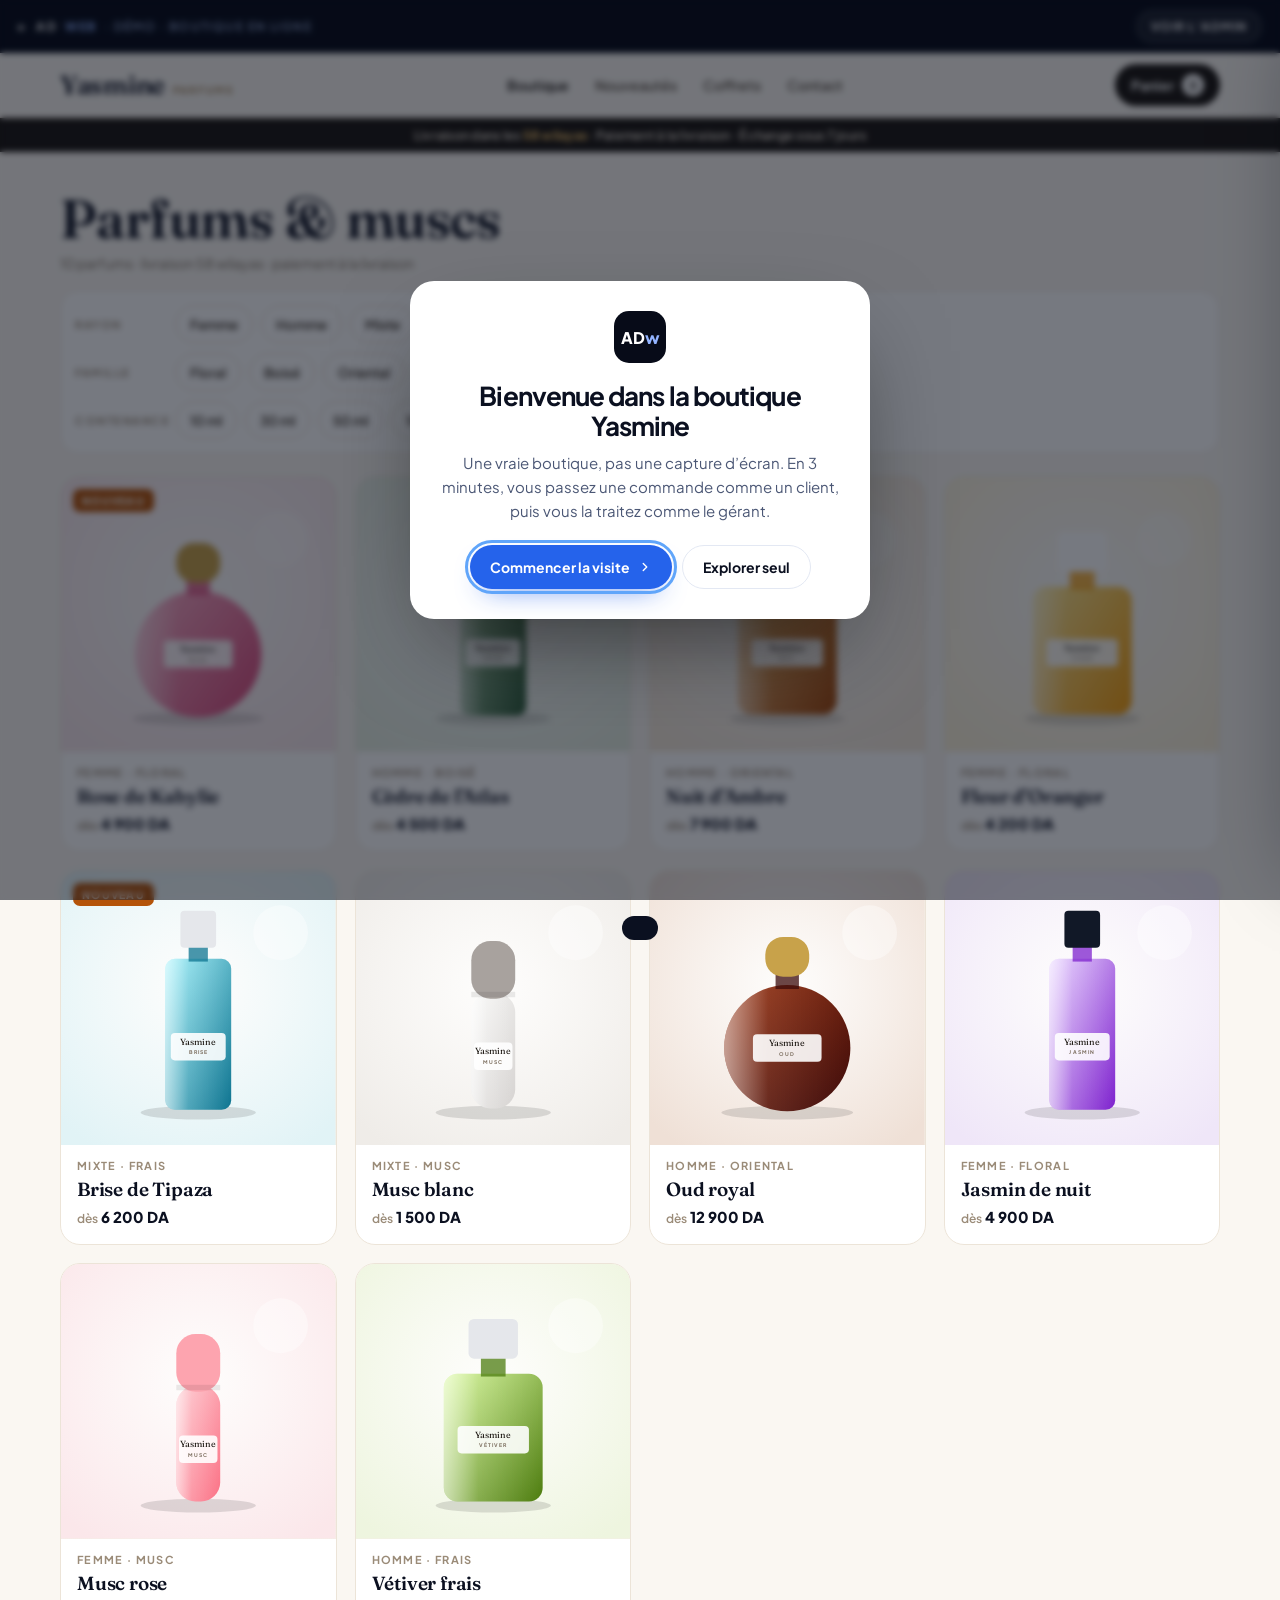
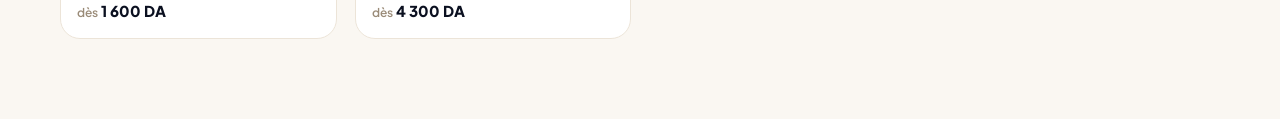
==== demos/e-commerce/index.html @ 25462ae6 "Démos interactives : site vitrine et e-commerce avec visite guidée - Nouvelle section « Démos » sur " ====
<!doctype html>
<html lang="fr">
<head>
<meta charset="utf-8">
<meta name="viewport" content="width=device-width, initial-scale=1, viewport-fit=cover">
<title>Démo boutique en ligne : de la vitrine au back-office · ADweb</title>
<meta name="description" content="Essayez une vraie boutique en ligne ADweb : commandez, recevez la notification, traitez la commande et gérez votre catalogue.">
<meta name="theme-color" content="#070b18">
<link rel="icon" href="../../favicon.svg" type="image/svg+xml">
<link rel="preconnect" href="https://fonts.googleapis.com">
<link rel="preconnect" href="https://fonts.gstatic.com" crossorigin>
<link href="https://fonts.googleapis.com/css2?family=Plus+Jakarta+Sans:wght@400;500;600;700;800&family=Fraunces:opsz,wght@9..144,500;9..144,600&display=swap" rel="stylesheet">
<link rel="stylesheet" href="../demo.css">
<style>
body{background:#faf7f2}
.serif{font-family:'Fraunces',Georgia,serif;letter-spacing:-.01em}
.wrap{max-width:1200px;margin:0 auto;padding:0 20px}
/* En-tête boutique */
.sh{position:sticky;top:44px;z-index:40;background:rgba(250,247,242,.92);backdrop-filter:blur(10px);border-bottom:1px solid #ece4d8}
.sh .wrap{display:flex;align-items:center;justify-content:space-between;gap:16px;height:64px}
.brand{font-size:26px;font-weight:600;text-decoration:none;display:flex;align-items:baseline;gap:8px}
.brand small{font-family:var(--font);font-size:10px;font-weight:700;letter-spacing:.2em;text-transform:uppercase;color:#9a7b4f}
.snav{display:flex;gap:26px;font-size:14px;font-weight:600;color:#5b5145}
.snav span{cursor:default}.snav span:first-child{color:#1c1712}
.cartb{position:relative;display:inline-flex;align-items:center;gap:8px;background:#1c1712;color:#fff;border:0;border-radius:999px;padding:10px 16px;font-size:14px;font-weight:700}
.cartb .n{min-width:22px;height:22px;border-radius:11px;background:#fff;color:#1c1712;font-size:12px;display:inline-flex;align-items:center;justify-content:center;padding:0 6px;transition:transform .3s}
.cartb .n.bump{transform:scale(1.35);background:#f6c56b}
@media (max-width:760px){.snav{display:none}}
.ribbon{background:#1c1712;color:#efe6d8;font-size:12.5px;font-weight:600;text-align:center;padding:9px 12px;letter-spacing:.02em}
.ribbon b{color:#f6c56b}
/* En-tête catalogue */
.ch{padding:40px 0 18px;display:flex;justify-content:space-between;align-items:flex-end;gap:16px;flex-wrap:wrap}
.ch h1{margin:0;font-size:clamp(34px,5vw,54px);font-weight:600;line-height:1}
.ch p{margin:8px 0 0;color:#7a6c5c;font-size:14px}
/* Filtres */
.flt{display:grid;gap:10px;padding:14px;border:1px solid #ece4d8;border-radius:18px;background:#fff}
.frow{display:flex;align-items:center;gap:8px;flex-wrap:wrap}
.frow .lb{width:92px;flex:none;font-size:11px;font-weight:700;letter-spacing:.14em;text-transform:uppercase;color:#9a8b78}
.chip{border:1px solid #e4dccf;background:#fff;border-radius:999px;padding:8px 14px;font-size:13.5px;font-weight:600;color:#3d342a;transition:all .15s;min-height:38px}
.chip:hover{border-color:#bfae96}
.chip.on{background:#1c1712;border-color:#1c1712;color:#fff}
.chip.new{animation:pop .5s ease}
@keyframes pop{from{transform:scale(.6);opacity:0}}
.reset{margin-left:auto;background:none;border:0;font-size:13px;font-weight:700;color:#9a7b4f;text-decoration:underline;text-underline-offset:3px}
@media (max-width:640px){.frow .lb{width:100%}.reset{margin-left:0}}
/* Grille */
.grid{display:grid;grid-template-columns:repeat(auto-fill,minmax(min(100%,250px),1fr));gap:18px;padding:22px 0 80px}
.pc{background:#fff;border:1px solid #ece4d8;border-radius:20px;overflow:hidden;text-align:left;padding:0;display:flex;flex-direction:column;transition:transform .25s,box-shadow .25s;animation:fade .4s ease both}
@keyframes fade{from{opacity:0;transform:translateY(10px)}}
.pc:hover{transform:translateY(-4px);box-shadow:0 24px 50px -30px rgba(60,40,10,.45)}
.pc .im{position:relative;aspect-ratio:1/1;background:#f4eee5}
.pc .im svg{width:100%;height:100%;display:block}
.pc .bd{position:absolute;top:12px;left:12px;background:#1c1712;color:#fff;font-size:10.5px;font-weight:800;letter-spacing:.12em;text-transform:uppercase;padding:5px 9px;border-radius:7px}
.pc .bd.nw{background:#b45309}
.pc .tx{padding:14px 16px 18px}
.pc .mt{font-size:11px;font-weight:700;letter-spacing:.12em;text-transform:uppercase;color:#9a8b78}
.pc h3{margin:5px 0 6px;font-size:19px;font-weight:600}
.pc .pr{font-weight:800;font-size:15px}
.pc .pr small{font-weight:600;color:#9a8b78;font-size:12px}
.empty{grid-column:1/-1;text-align:center;padding:60px 20px;color:#7a6c5c}
/* Fenêtres */
.ov{position:fixed;inset:0;z-index:50;background:rgba(28,23,18,.5);backdrop-filter:blur(3px);display:flex;align-items:center;justify-content:center;padding:16px;animation:fd .2s}
@keyframes fd{from{opacity:0}}
.md{background:#fff;border-radius:24px;width:min(980px,100%);max-height:calc(100vh - 32px);overflow:auto;position:relative;box-shadow:0 40px 100px -30px rgba(0,0,0,.5)}
.mx{position:absolute;top:14px;right:14px;z-index:2;width:40px;height:40px;border-radius:50%;border:1px solid #ece4d8;background:#fff;font-size:16px}
.pd{display:grid;grid-template-columns:1.05fr 1fr;gap:0}
@media (max-width:760px){.pd{grid-template-columns:1fr}}
.gal{padding:18px;background:#f4eee5}
.gal .main{aspect-ratio:1/1;border-radius:18px;overflow:hidden;background:#efe7db}
.gal .main svg{width:100%;height:100%;display:block}
.thumbs{display:flex;gap:10px;margin-top:12px}
.thumbs button{width:74px;height:74px;border-radius:12px;overflow:hidden;border:2px solid transparent;padding:0;background:#efe7db}
.thumbs button.on{border-color:#1c1712}
.thumbs svg{width:100%;height:100%;display:block}
.inf{padding:30px 28px}
.inf .mt{font-size:11.5px;font-weight:700;letter-spacing:.14em;text-transform:uppercase;color:#9a8b78}
.inf h2{margin:6px 0 4px;font-size:34px;font-weight:600;line-height:1.05}
.inf .pr{font-size:22px;font-weight:800;margin:10px 0 14px}
.inf p{color:#5b5145;line-height:1.65;font-size:14.5px;margin:0 0 16px}
.notes{display:flex;gap:6px;flex-wrap:wrap;margin-bottom:20px}
.notes span{font-size:12px;font-weight:600;background:#f4eee5;border-radius:999px;padding:5px 10px;color:#5b5145}
.lbl{font-size:12px;font-weight:700;letter-spacing:.12em;text-transform:uppercase;color:#9a8b78;margin:0 0 8px;display:flex;justify-content:space-between}
.sizes{display:flex;gap:10px;flex-wrap:wrap;margin-bottom:8px}
.sz{min-width:96px;border:1.5px solid #e4dccf;background:#fff;border-radius:14px;padding:10px 14px;text-align:left;transition:all .15s}
.sz b{display:block;font-size:15px}.sz small{font-size:12px;color:#7a6c5c;font-weight:600}
.sz:hover:not(:disabled){border-color:#1c1712}
.sz.on{border-color:#1c1712;background:#1c1712;color:#fff}.sz.on small{color:#e7dccb}
.sz:disabled{cursor:not-allowed;opacity:.45;background:repeating-linear-gradient(135deg,#fff,#fff 6px,#f4eee5 6px,#f4eee5 12px)}
.sz:disabled b{text-decoration:line-through}
.low{font-size:12.5px;font-weight:700;color:#b45309;min-height:18px;margin-bottom:16px}
.qty{display:inline-flex;align-items:center;border:1.5px solid #e4dccf;border-radius:999px;margin-right:10px}
.qty button{width:40px;height:44px;border:0;background:none;font-size:18px}
.qty span{min-width:22px;text-align:center;font-weight:700}
.addrow{display:flex;align-items:center;gap:6px;flex-wrap:wrap}
.b.gold{background:#1c1712;color:#fff;flex:1;min-width:200px;min-height:48px}
.b.gold:hover:not(:disabled){background:#000}
.perks{display:grid;gap:8px;margin-top:22px;padding-top:18px;border-top:1px solid #ece4d8;font-size:13px;color:#5b5145}
.perks div{display:flex;gap:10px;align-items:center}
/* Panier */
.drw{position:fixed;top:0;right:0;bottom:0;z-index:55;width:min(420px,100vw);background:#fff;box-shadow:-30px 0 80px -30px rgba(0,0,0,.4);display:flex;flex-direction:column;transform:translateX(105%);transition:transform .35s cubic-bezier(.2,.8,.2,1)}
.drw.on{transform:none}
.drw .hd{display:flex;justify-content:space-between;align-items:center;padding:20px 22px;border-bottom:1px solid #ece4d8}
.drw .hd h2{margin:0;font-size:24px;font-weight:600}
.drw .its{flex:1;overflow:auto;padding:8px 22px}
.it{display:flex;gap:14px;padding:14px 0;border-bottom:1px solid #f1ebe2}
.it .th{width:72px;height:72px;flex:none;border-radius:12px;overflow:hidden;background:#f4eee5}
.it .th svg{width:100%;height:100%}
.it h4{margin:0 0 3px;font-size:16px;font-weight:600}
.it .s{font-size:13px;color:#7a6c5c}
.it .rm{background:none;border:0;color:#b45309;font-size:12.5px;font-weight:700;padding:0;margin-top:6px}
.it .p{margin-left:auto;font-weight:800;font-size:14px;white-space:nowrap}
.drw .ft{padding:18px 22px 22px;border-top:1px solid #ece4d8;background:#fbf8f3}
.tot{display:flex;justify-content:space-between;font-size:14px;color:#5b5145;margin-bottom:6px}
.tot.big{font-size:18px;color:#1c1712;font-weight:800;margin:10px 0 14px}
.drw .ft .b{width:100%;min-height:50px}
.scrim{position:fixed;inset:0;z-index:54;background:rgba(28,23,18,.35);opacity:0;pointer-events:none;transition:opacity .3s}
.scrim.on{opacity:1;pointer-events:auto}
/* Commande */
.co{width:min(560px,100%);padding:30px 28px}
.co h2{margin:0 0 4px;font-size:30px;font-weight:600}
.co .sub{color:#7a6c5c;font-size:14px;margin:0 0 20px}
.fld{display:grid;gap:6px;margin-bottom:14px}
.fld label{font-size:13px;font-weight:700}
.fld input,.fld select{border:1.5px solid #e4dccf;border-radius:12px;padding:12px 14px;font-size:15px;background:#fff;min-height:48px;width:100%}
.fld input:focus,.fld select:focus{outline:0;border-color:#1c1712}
.two{display:grid;grid-template-columns:1fr 1fr;gap:12px}
@media (max-width:520px){.two{grid-template-columns:1fr}}
.modes{display:grid;grid-template-columns:1fr 1fr;gap:10px;margin-bottom:16px}
.mode{border:1.5px solid #e4dccf;border-radius:14px;padding:12px 14px;display:flex;gap:10px;align-items:flex-start;cursor:pointer}
.mode input{margin-top:3px;accent-color:#1c1712}
.mode b{display:block;font-size:14px}.mode small{color:#7a6c5c;font-size:12.5px}
.mode:has(input:checked){border-color:#1c1712;background:#fbf8f3}
.testfill{width:100%;border:1.5px dashed #c9b89f;background:#fbf8f3;color:#5b5145;border-radius:12px;padding:11px;font-size:13.5px;font-weight:700;margin-bottom:16px}
.sum{background:#fbf8f3;border-radius:14px;padding:14px 16px;margin:4px 0 16px}
.cod{display:flex;gap:10px;align-items:center;font-size:13px;color:#5b5145;margin-bottom:16px}
.ok{text-align:center;padding:12px 0}
.ok .ck{width:72px;height:72px;margin:0 auto 18px;border-radius:50%;background:#e8f7ee;color:#16a34a;display:flex;align-items:center;justify-content:center}
.ok .ck svg{animation:dr .6s ease .1s both}
@keyframes dr{from{transform:scale(.3);opacity:0}}
.err{color:#b91c1c;font-size:12.5px;font-weight:600}

/* ---------- Administration ---------- */
#admin{background:#f6f8fc;min-height:calc(100vh - 44px)}
.ah{background:#fff;border-bottom:1px solid var(--line)}
.ah .wrap{display:flex;align-items:center;justify-content:space-between;gap:12px;flex-wrap:wrap;padding-top:16px}
.ah .t{display:flex;align-items:center;gap:12px}
.ah .t .lo{width:40px;height:40px;border-radius:12px;background:#1c1712;color:#f6c56b;display:flex;align-items:center;justify-content:center;font-family:'Fraunces',serif;font-size:20px}
.ah .t b{display:block;font-size:16px}.ah .t small{color:var(--soft);font-size:12.5px;font-weight:600}
.tabs{display:flex;gap:4px;margin-top:14px;overflow-x:auto}
.tab{border:0;background:none;padding:12px 16px;font-weight:700;font-size:14px;color:var(--muted);border-bottom:2.5px solid transparent;white-space:nowrap}
.tab.on{color:var(--blue);border-color:var(--blue)}
.tab .c{display:inline-flex;min-width:20px;height:20px;border-radius:10px;background:var(--bad);color:#fff;font-size:11px;align-items:center;justify-content:center;margin-left:6px;padding:0 5px}
.pane{padding:24px 0 80px}
.kpis{display:grid;grid-template-columns:repeat(4,1fr);gap:12px;margin-bottom:20px}
@media (max-width:820px){.kpis{grid-template-columns:repeat(2,1fr)}}
.kpi{background:#fff;border:1px solid var(--line);border-radius:16px;padding:16px 18px}
.kpi small{display:flex;align-items:center;gap:7px;font-size:12px;font-weight:700;color:var(--muted)}
.kpi small i{width:8px;height:8px;border-radius:50%}
.kpi b{display:block;font-size:28px;letter-spacing:-.03em;margin-top:6px;transition:color .3s}
.kpi b.flash{color:var(--blue)}
.kpi em{font-style:normal;font-size:12px;color:var(--ok);font-weight:700}
.bar2{display:flex;justify-content:space-between;align-items:center;gap:10px;margin-bottom:12px;flex-wrap:wrap}
.bar2 h2{margin:0;font-size:20px;letter-spacing:-.02em}
.ord{background:#fff;border:1px solid var(--line);border-radius:16px;padding:16px 18px;margin-bottom:10px;display:grid;grid-template-columns:1.3fr 1.4fr .8fr auto;gap:14px;align-items:center;transition:box-shadow .4s,border-color .4s}
.ord.hot{border-color:var(--blue);box-shadow:0 0 0 4px rgba(37,99,235,.14)}
@media (max-width:820px){.ord{grid-template-columns:1fr 1fr}.ord .acts{grid-column:1/-1}}
.ord .who b{display:block;font-size:15px}
.ord .who a{font-size:13px;color:var(--blue);font-weight:700;text-decoration:none}
.ord .who small{display:block;color:var(--soft);font-size:12px;font-weight:600;margin-top:2px}
.ord .what{font-size:13.5px;color:var(--muted);line-height:1.5}
.ord .what b{color:var(--ink)}
.ord .amt{font-weight:800;font-size:15px}
.ord .acts{display:flex;gap:8px;align-items:center;justify-content:flex-end;flex-wrap:wrap}
.pill{display:inline-flex;align-items:center;gap:6px;font-size:12px;font-weight:700;padding:5px 10px;border-radius:999px;white-space:nowrap}
.pill i{width:7px;height:7px;border-radius:50%;background:currentColor}
.s-nouvelle{background:#eaf0fe;color:#1d4ed8}.s-appelee{background:var(--warnt);color:#b45309}.s-confirmee{background:#f3e8ff;color:#7e22ce}.s-livree{background:var(--okt);color:#15803d}.s-annulee{background:#f1f5f9;color:#64748b}
.prow{background:#fff;border:1px solid var(--line);border-radius:16px;padding:14px;margin-bottom:10px;display:grid;grid-template-columns:64px 1fr auto;gap:14px;align-items:center}
.prow .th{width:64px;height:64px;border-radius:12px;overflow:hidden;background:#f4eee5}
.prow .th svg{width:100%;height:100%}
.prow b{font-size:15px}.prow small{display:block;color:var(--soft);font-size:12.5px;font-weight:600;margin:2px 0 6px}
.vars{display:flex;gap:6px;flex-wrap:wrap}
.vars span{font-size:12px;font-weight:700;background:#f1f5fb;border-radius:8px;padding:4px 8px;color:var(--muted)}
.vars span.z{background:var(--badt);color:var(--bad)}
.vars span.l{background:var(--warnt);color:#b45309}
.prow .acts{display:flex;gap:8px}
@media (max-width:640px){.prow{grid-template-columns:56px 1fr}.prow .acts{grid-column:1/-1}}
.af{width:min(560px,100%);padding:28px}
.af h2{margin:0 0 18px;font-size:22px;letter-spacing:-.02em}
.af .fld input,.af .fld select{border-color:var(--line);border-radius:12px}
.vt{display:grid;grid-template-columns:80px 1fr 1fr;gap:8px;align-items:center;margin-bottom:8px}
.vt input{border:1.5px solid var(--line);border-radius:10px;padding:10px 12px;min-height:44px;width:100%}
.vt span{font-weight:700;font-size:14px}
.vh{display:grid;grid-template-columns:80px 1fr 1fr;gap:8px;font-size:11.5px;font-weight:700;letter-spacing:.1em;text-transform:uppercase;color:var(--soft);margin-bottom:6px}
.cards2{display:grid;grid-template-columns:1.5fr 1fr;gap:14px}
@media (max-width:820px){.cards2{grid-template-columns:1fr}}
.box{background:#fff;border:1px solid var(--line);border-radius:16px;padding:18px}
.box h3{margin:0 0 14px;font-size:15px}
.rk{display:grid;gap:10px}
.rk div{display:grid;grid-template-columns:1fr auto;gap:4px;font-size:13.5px}
.rk div span:last-child{font-weight:800}
.rk i{grid-column:1/-1;height:6px;border-radius:3px;background:#eef2f9;overflow:hidden;display:block}
.rk i u{display:block;height:100%;background:var(--blue);border-radius:3px}
.note{font-size:12.5px;color:var(--soft);margin-top:14px}
</style>
</head>
<body>

<div class="dbar">
  <a href="../../#demos" aria-label="Retour au site ADweb"><span aria-hidden="true">←</span> AD<b>web</b> <span class="tag">· Démo · Boutique en ligne</span></a>
  <button class="sw" id="sw" type="button">Voir l’admin</button>
</div>

<!-- ===== BOUTIQUE ===== -->
<main id="shop">
  <header class="sh">
    <div class="wrap">
      <a class="brand serif" href="#" onclick="return false">Yasmine <small>Parfums</small></a>
      <nav class="snav" aria-label="Boutique"><span>Boutique</span><span>Nouveautés</span><span>Coffrets</span><span>Contact</span></nav>
      <button class="cartb" id="cartBtn" type="button" aria-label="Ouvrir le panier">Panier <span class="n" id="cc">0</span></button>
    </div>
  </header>
  <div class="ribbon">Livraison dans les <b>58 wilayas</b> · Paiement à la livraison · Échange sous 7 jours</div>
  <div class="wrap">
    <div class="ch">
      <div>
        <h1 class="serif">Parfums &amp; muscs</h1>
        <p id="count"></p>
      </div>
    </div>
    <div class="flt" id="filters"></div>
    <div class="grid" id="grid"></div>
  </div>
</main>

<!-- Fiche produit -->
<div class="ov" id="pm" hidden></div>

<!-- Panier -->
<div class="scrim" id="scrim"></div>
<aside class="drw" id="cart" aria-label="Panier" aria-hidden="true">
  <div class="hd"><h2 class="serif">Votre panier</h2><button class="mx" style="position:static" id="cartX" type="button" aria-label="Fermer le panier">✕</button></div>
  <div class="its" id="cartItems"></div>
  <div class="ft" id="cartFoot"></div>
</aside>

<!-- Commande -->
<div class="ov" id="checkout" hidden></div>

<!-- ===== ADMINISTRATION ===== -->
<main id="admin" hidden>
  <div class="ah">
    <div class="wrap">
      <div class="t"><span class="lo">Y</span><div><b>Yasmine Parfums</b><small>Administration</small></div></div>
      <button class="b sec sm" id="backShop" type="button">← Retour à la boutique</button>
    </div>
    <div class="wrap">
      <div class="tabs" role="tablist">
        <button class="tab on" data-tab="orders" type="button" role="tab">Commandes<span class="c" id="newCount" hidden>0</span></button>
        <button class="tab" data-tab="products" type="button" role="tab">Produits</button>
        <button class="tab" data-tab="stats" type="button" role="tab">Statistiques</button>
      </div>
    </div>
  </div>
  <div class="wrap pane" id="pane"></div>
</main>
<div class="ov" id="aform" hidden></div>

<button class="notif" id="notif" type="button" aria-live="assertive"></button>
<div class="toast" id="toast" role="status"></div>

<script src="../tour.js"></script>
<script src="ecom.js"></script>
</body>
</html>
---- demos/demo.css ----
/* ADweb — styles communs aux démos interactives */
:root{
  --ink:#0b1020;--muted:#4b5775;--soft:#8a96b3;--line:#e3e8f3;--bg:#f6f8fc;--card:#fff;
  --night:#070b18;--night2:#0d1428;--blue:#2563eb;--blue2:#3b82f6;--sky:#93b4ff;--tint:#eaf0fe;
  --ok:#16a34a;--okt:#e8f7ee;--warn:#d97706;--warnt:#fff4e0;--bad:#dc2626;--badt:#fdecec;
  --r:16px;--font:'Plus Jakarta Sans',system-ui,-apple-system,Segoe UI,Roboto,sans-serif
}
*{box-sizing:border-box}
html,body{margin:0}
body{font-family:var(--font);color:var(--ink);background:var(--bg);-webkit-font-smoothing:antialiased}
button,input,select,textarea{font:inherit;color:inherit}
button{cursor:pointer}
a{color:inherit}
:focus-visible{outline:3px solid #60a5fa;outline-offset:2px;border-radius:10px}
[hidden]{display:none!important}

/* Barre démo */
.dbar{position:sticky;top:0;z-index:60;background:var(--night);color:#cfd8ee;display:flex;align-items:center;justify-content:space-between;gap:12px;padding:10px 18px;font-size:12px;font-weight:700;letter-spacing:.12em;text-transform:uppercase}
.dbar a{text-decoration:none;display:inline-flex;align-items:center;gap:8px;color:#fff}
.dbar a b{color:var(--sky)}
.dbar .tag{color:#8fa2cc;font-weight:600}
.dbar .sw{display:inline-flex;align-items:center;gap:8px;background:rgba(255,255,255,.08);border:1px solid rgba(255,255,255,.18);border-radius:999px;padding:8px 14px;color:#fff;font-size:12px;font-weight:700;letter-spacing:.08em;text-transform:uppercase}
.dbar .sw:hover{background:rgba(255,255,255,.14)}
@media (max-width:640px){.dbar .tag{display:none}.dbar{letter-spacing:.06em}}

/* Boutons */
.b{display:inline-flex;align-items:center;justify-content:center;gap:8px;border:0;border-radius:999px;font-weight:700;font-size:14px;padding:12px 20px;min-height:44px;transition:transform .15s,background .2s,box-shadow .2s,opacity .2s;text-decoration:none}
.b:active{transform:scale(.98)}
.b.pri{background:var(--blue);color:#fff;box-shadow:0 12px 28px -14px rgba(37,99,235,.9)}
.b.pri:hover{background:#1d4ed8}
.b.sec{background:#fff;border:1px solid var(--line);color:var(--ink)}
.b.sec:hover{border-color:#c9d3e8}
.b.dark{background:var(--ink);color:#fff}
.b.sm{font-size:13px;padding:8px 14px;min-height:36px}
.b:disabled{opacity:.4;cursor:not-allowed;box-shadow:none}

/* Notification type téléphone */
.notif{position:fixed;z-index:90;top:62px;right:16px;width:min(360px,calc(100vw - 32px));background:rgba(20,26,44,.94);backdrop-filter:blur(14px);-webkit-backdrop-filter:blur(14px);color:#fff;border-radius:20px;padding:14px 16px;display:flex;gap:12px;align-items:flex-start;box-shadow:0 24px 60px -20px rgba(0,0,0,.6);border:1px solid rgba(255,255,255,.1);transform:translateY(-140%);opacity:0;transition:transform .55s cubic-bezier(.2,.8,.2,1),opacity .4s;text-align:left;cursor:pointer}
.notif.on{transform:none;opacity:1}
.notif .ic{flex:none;width:38px;height:38px;border-radius:11px;background:var(--blue);display:flex;align-items:center;justify-content:center;font-weight:800;font-size:13px}
.notif .t{font-size:13px;font-weight:700;display:flex;justify-content:space-between;gap:8px}
.notif .t span{font-weight:500;color:#9aa6c4}
.notif .m{font-size:13px;line-height:1.45;color:#dbe2f3;margin-top:2px}

/* Petit toast */
.toast{position:fixed;z-index:95;left:50%;bottom:24px;transform:translate(-50%,calc(100% + 40px));background:var(--ink);color:#fff;font-size:14px;font-weight:600;padding:12px 18px;border-radius:12px;transition:transform .35s;box-shadow:0 16px 40px -16px rgba(0,0,0,.5);max-width:calc(100vw - 32px)}
.toast.on{transform:translate(-50%,0)}

/* ---------- Visite guidée ---------- */
.tspot{position:fixed;z-index:70;pointer-events:none;border-radius:14px;box-shadow:0 0 0 3px var(--blue),0 0 0 9999px rgba(7,11,24,.42);transition:all .35s cubic-bezier(.2,.8,.2,1)}
.tspot.none{box-shadow:0 0 0 9999px rgba(7,11,24,.42);width:0!important;height:0!important;left:50%!important;top:50%!important}
.tspot.pulse::after{content:"";position:absolute;inset:-3px;border-radius:16px;border:3px solid var(--blue2);animation:tp 1.6s ease-out infinite}
@keyframes tp{from{opacity:.9;transform:scale(1)}to{opacity:0;transform:scale(1.06)}}
.tcard{position:fixed;z-index:80;right:20px;bottom:20px;width:min(400px,calc(100vw - 24px));background:#fff;color:var(--ink);border-radius:20px;box-shadow:0 30px 80px -24px rgba(7,11,24,.55),0 0 0 1px rgba(7,11,24,.06);overflow:hidden;font-family:var(--font);transition:transform .35s,opacity .3s}
.tcard.left{right:auto;left:20px}
.tcard .th{display:flex;align-items:center;gap:12px;padding:16px 18px 0}
.tcard .lg{flex:none;width:30px;height:30px;border-radius:9px;background:var(--night);color:#fff;font-weight:800;font-size:12px;display:flex;align-items:center;justify-content:center;letter-spacing:-.02em}
.tcard .lg i{font-style:normal;color:var(--sky)}
.tcard .pg{flex:1;display:flex;gap:3px}
.tcard .pg span{flex:1;height:3px;border-radius:3px;background:#e3e8f3}
.tcard .pg span.d{background:var(--blue)}
.tcard .x{flex:none;width:30px;height:30px;border-radius:50%;border:1px solid var(--line);background:#fff;display:flex;align-items:center;justify-content:center;color:var(--muted)}
.tcard .tb{padding:14px 18px 6px}
.tcard .st{font-size:11px;font-weight:700;letter-spacing:.14em;text-transform:uppercase;color:var(--soft)}
.tcard h3{margin:6px 0 8px;font-size:20px;letter-spacing:-.025em;line-height:1.2}
.tcard p{margin:0;font-size:14px;line-height:1.6;color:var(--muted)}
.tcard ul{margin:10px 0 0;padding:0;list-style:none;display:grid;gap:8px}
.tcard li{font-size:13.5px;line-height:1.5;color:var(--muted);padding-left:22px;position:relative}
.tcard li::before{content:"";position:absolute;left:4px;top:7px;width:8px;height:8px;border-radius:50%;background:var(--blue)}
.tcard .hint{margin:12px -18px 0;padding:10px 18px;background:var(--tint);color:#1e3a8a;font-size:13px;font-weight:600;display:flex;gap:8px;align-items:center}
.tcard .hint svg{flex:none}
.tcard .tf{display:flex;justify-content:space-between;gap:10px;padding:14px 18px 16px}
.tcard .tf .b{min-height:40px;font-size:13px}
.tcard.done-flash .hint{background:var(--okt);color:#14532d}
@media (max-width:640px){
  .tcard,.tcard.left{left:10px;right:10px;bottom:10px;width:auto;border-radius:18px}
  .tcard h3{font-size:18px}
  .tcard p{font-size:13.5px}
}
.twel{position:fixed;inset:0;z-index:85;background:rgba(7,11,24,.55);backdrop-filter:blur(3px);display:flex;align-items:center;justify-content:center;padding:20px}
.twel .bx{background:#fff;border-radius:24px;max-width:460px;width:100%;padding:30px;text-align:center;box-shadow:0 40px 100px -30px rgba(0,0,0,.6)}
.twel .lg{width:52px;height:52px;margin:0 auto 18px;border-radius:15px;background:var(--night);color:#fff;font-weight:800;font-size:16px;display:flex;align-items:center;justify-content:center}
.twel .lg i{font-style:normal;color:var(--sky)}
.twel h2{margin:0 0 10px;font-size:26px;letter-spacing:-.035em;line-height:1.15}
.twel p{margin:0 0 22px;color:var(--muted);font-size:15px;line-height:1.6}
.twel .row{display:flex;gap:10px;justify-content:center;flex-wrap:wrap}
.trelaunch{position:fixed;z-index:65;left:16px;bottom:16px;background:var(--night);color:#fff;border:0;border-radius:999px;padding:10px 16px;font-size:13px;font-weight:700;display:inline-flex;gap:8px;align-items:center;box-shadow:0 14px 30px -12px rgba(7,11,24,.6)}
@media (prefers-reduced-motion:reduce){*{transition:none!important;animation:none!important}}
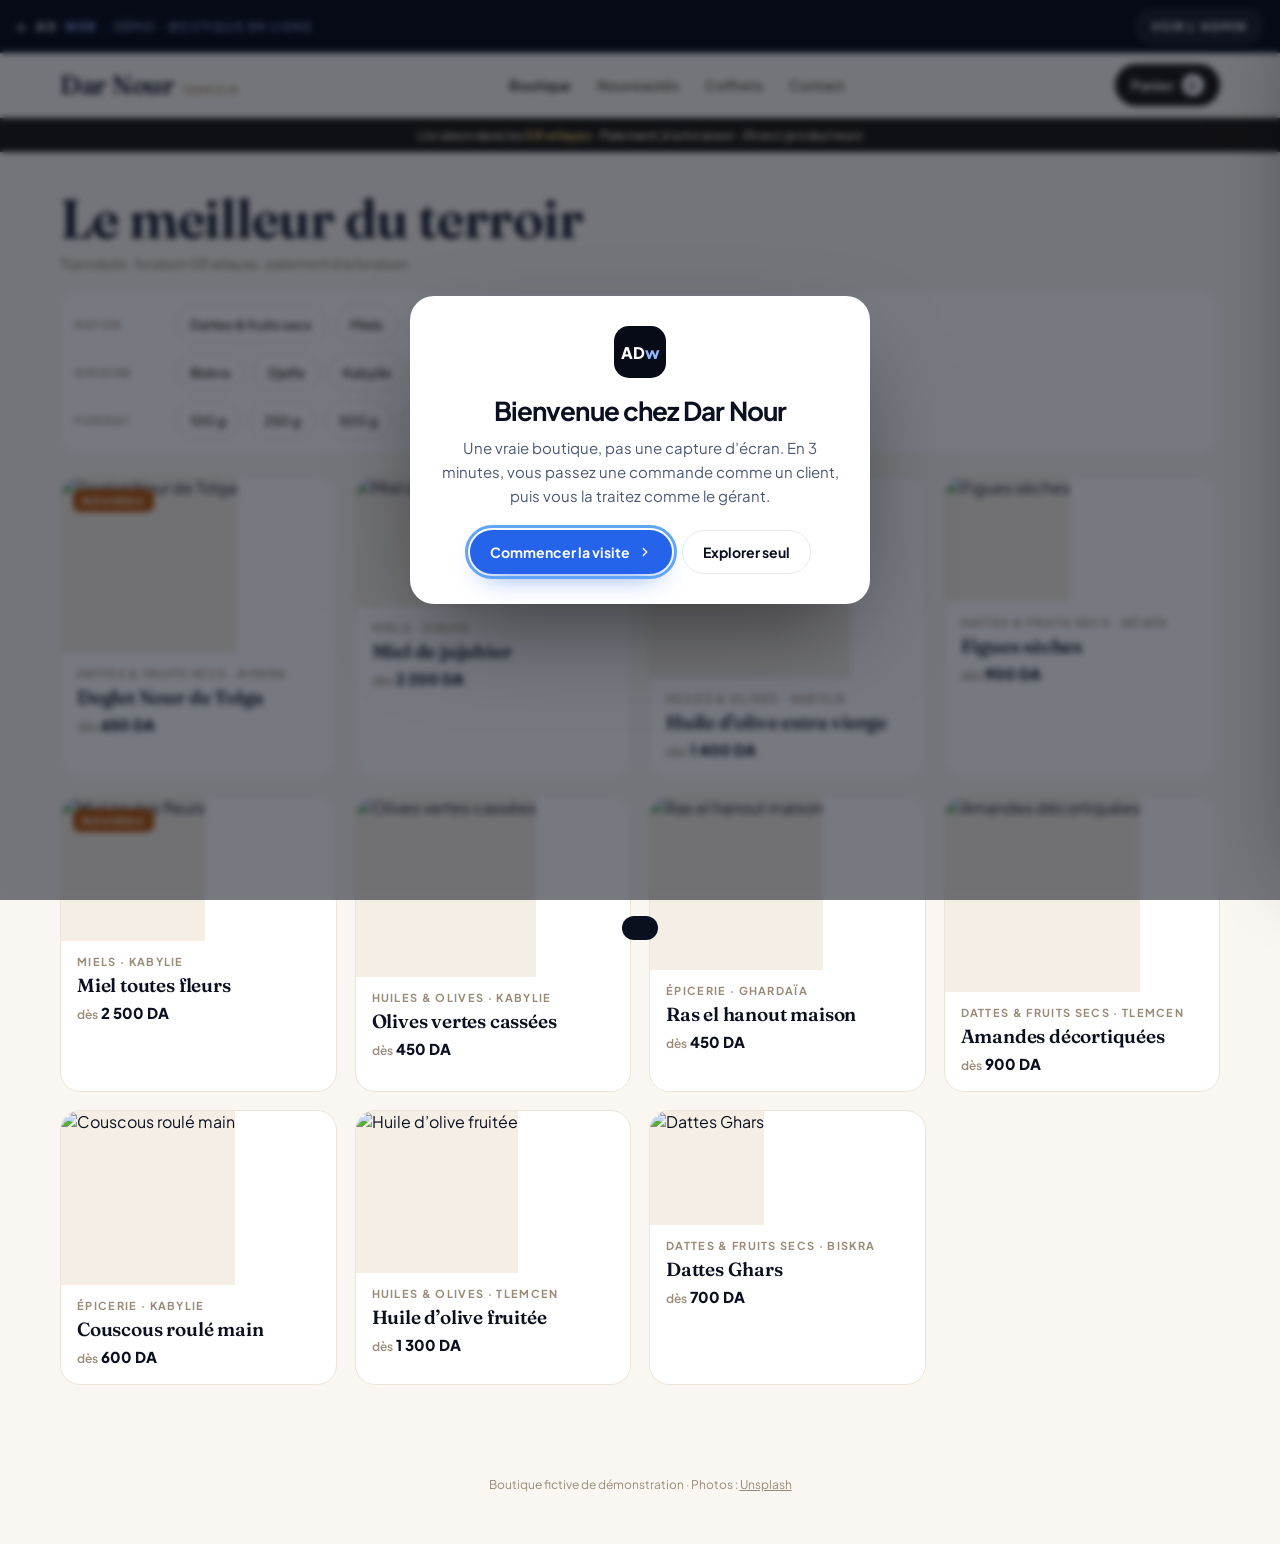
==== commit c95af940: "Démos : vraies photos (Unsplash) à la place des illustrations - E-commerce : la boutique devient « D" ====
--- a/demos/e-commerce/index.html
+++ b/demos/e-commerce/index.html
@@ -49,7 +49,10 @@
 @keyframes fade{from{opacity:0;transform:translateY(10px)}}
 .pc:hover{transform:translateY(-4px);box-shadow:0 24px 50px -30px rgba(60,40,10,.45)}
 .pc .im{position:relative;aspect-ratio:1/1;background:#f4eee5}
-.pc .im svg{width:100%;height:100%;display:block}
+.pc .im img,.pc .im .ph{width:100%;height:100%;display:block;object-fit:cover;transition:transform .6s}
+.pc:hover .im img{transform:scale(1.04)}
+.pc .im{overflow:hidden}
+.ph{display:flex!important;align-items:center;justify-content:center;background:linear-gradient(135deg,#e9dcc6,#c9a97a);color:#fff;font-family:Fraunces,serif;font-size:48px}
 .pc .bd{position:absolute;top:12px;left:12px;background:#1c1712;color:#fff;font-size:10.5px;font-weight:800;letter-spacing:.12em;text-transform:uppercase;padding:5px 9px;border-radius:7px}
 .pc .bd.nw{background:#b45309}
 .pc .tx{padding:14px 16px 18px}
@@ -67,11 +70,11 @@
 @media (max-width:760px){.pd{grid-template-columns:1fr}}
 .gal{padding:18px;background:#f4eee5}
 .gal .main{aspect-ratio:1/1;border-radius:18px;overflow:hidden;background:#efe7db}
-.gal .main svg{width:100%;height:100%;display:block}
+.gal .main img,.gal .main .ph{width:100%;height:100%;display:block;object-fit:cover}
 .thumbs{display:flex;gap:10px;margin-top:12px}
 .thumbs button{width:74px;height:74px;border-radius:12px;overflow:hidden;border:2px solid transparent;padding:0;background:#efe7db}
 .thumbs button.on{border-color:#1c1712}
-.thumbs svg{width:100%;height:100%;display:block}
+.thumbs img,.thumbs .ph{width:100%;height:100%;display:block;object-fit:cover}.thumbs .ph{font-size:20px}
 .inf{padding:30px 28px}
 .inf .mt{font-size:11.5px;font-weight:700;letter-spacing:.14em;text-transform:uppercase;color:#9a8b78}
 .inf h2{margin:6px 0 4px;font-size:34px;font-weight:600;line-height:1.05}
@@ -104,7 +107,7 @@
 .drw .its{flex:1;overflow:auto;padding:8px 22px}
 .it{display:flex;gap:14px;padding:14px 0;border-bottom:1px solid #f1ebe2}
 .it .th{width:72px;height:72px;flex:none;border-radius:12px;overflow:hidden;background:#f4eee5}
-.it .th svg{width:100%;height:100%}
+.it .th img,.it .th .ph{width:100%;height:100%;object-fit:cover;display:block}.it .th .ph{font-size:24px}
 .it h4{margin:0 0 3px;font-size:16px;font-weight:600}
 .it .s{font-size:13px;color:#7a6c5c}
 .it .rm{background:none;border:0;color:#b45309;font-size:12.5px;font-weight:700;padding:0;margin-top:6px}
@@ -144,7 +147,7 @@
 .ah{background:#fff;border-bottom:1px solid var(--line)}
 .ah .wrap{display:flex;align-items:center;justify-content:space-between;gap:12px;flex-wrap:wrap;padding-top:16px}
 .ah .t{display:flex;align-items:center;gap:12px}
-.ah .t .lo{width:40px;height:40px;border-radius:12px;background:#1c1712;color:#f6c56b;display:flex;align-items:center;justify-content:center;font-family:'Fraunces',serif;font-size:20px}
+.ah .t .lo{width:40px;height:40px;border-radius:12px;background:#1c1712;color:#f6c56b;display:flex;align-items:center;justify-content:center;font-family:'Fraunces',serif;font-size:16px}
 .ah .t b{display:block;font-size:16px}.ah .t small{color:var(--soft);font-size:12.5px;font-weight:600}
 .tabs{display:flex;gap:4px;margin-top:14px;overflow-x:auto}
 .tab{border:0;background:none;padding:12px 16px;font-weight:700;font-size:14px;color:var(--muted);border-bottom:2.5px solid transparent;white-space:nowrap}
@@ -176,7 +179,10 @@
 .s-nouvelle{background:#eaf0fe;color:#1d4ed8}.s-appelee{background:var(--warnt);color:#b45309}.s-confirmee{background:#f3e8ff;color:#7e22ce}.s-livree{background:var(--okt);color:#15803d}.s-annulee{background:#f1f5f9;color:#64748b}
 .prow{background:#fff;border:1px solid var(--line);border-radius:16px;padding:14px;margin-bottom:10px;display:grid;grid-template-columns:64px 1fr auto;gap:14px;align-items:center}
 .prow .th{width:64px;height:64px;border-radius:12px;overflow:hidden;background:#f4eee5}
-.prow .th svg{width:100%;height:100%}
+.prow .th img,.prow .th .ph{width:100%;height:100%;object-fit:cover;display:block}.prow .th .ph{font-size:24px}
+.upl{display:flex;gap:14px;align-items:center;margin-bottom:16px}.upl small{display:block;color:var(--soft);font-size:12px;margin-top:6px}
+.upv{width:84px;height:84px;flex:none;border-radius:14px;overflow:hidden;background:#f4eee5}.upv img,.upv .ph{width:100%;height:100%;object-fit:cover;display:block}.upv .ph{font-size:28px}
+.credit{text-align:center;font-size:12px;color:#9a8b78;padding:0 20px 40px}.credit a{color:inherit}
 .prow b{font-size:15px}.prow small{display:block;color:var(--soft);font-size:12.5px;font-weight:600;margin:2px 0 6px}
 .vars{display:flex;gap:6px;flex-wrap:wrap}
 .vars span{font-size:12px;font-weight:700;background:#f1f5fb;border-radius:8px;padding:4px 8px;color:var(--muted)}
@@ -214,22 +220,23 @@
 <main id="shop">
   <header class="sh">
     <div class="wrap">
-      <a class="brand serif" href="#" onclick="return false">Yasmine <small>Parfums</small></a>
+      <a class="brand serif" href="#" onclick="return false">Dar Nour <small>Terroir</small></a>
       <nav class="snav" aria-label="Boutique"><span>Boutique</span><span>Nouveautés</span><span>Coffrets</span><span>Contact</span></nav>
       <button class="cartb" id="cartBtn" type="button" aria-label="Ouvrir le panier">Panier <span class="n" id="cc">0</span></button>
     </div>
   </header>
-  <div class="ribbon">Livraison dans les <b>58 wilayas</b> · Paiement à la livraison · Échange sous 7 jours</div>
+  <div class="ribbon">Livraison dans les <b>58 wilayas</b> · Paiement à la livraison · Direct producteurs</div>
   <div class="wrap">
     <div class="ch">
       <div>
-        <h1 class="serif">Parfums &amp; muscs</h1>
+        <h1 class="serif">Le meilleur du terroir</h1>
         <p id="count"></p>
       </div>
     </div>
     <div class="flt" id="filters"></div>
     <div class="grid" id="grid"></div>
   </div>
+  <p class="credit">Boutique fictive de démonstration · Photos : <a href="https://unsplash.com" target="_blank" rel="noopener">Unsplash</a></p>
 </main>
 
 <!-- Fiche produit -->
@@ -250,7 +257,7 @@
 <main id="admin" hidden>
   <div class="ah">
     <div class="wrap">
-      <div class="t"><span class="lo">Y</span><div><b>Yasmine Parfums</b><small>Administration</small></div></div>
+      <div class="t"><span class="lo">DN</span><div><b>Dar Nour</b><small>Administration</small></div></div>
       <button class="b sec sm" id="backShop" type="button">← Retour à la boutique</button>
     </div>
     <div class="wrap">
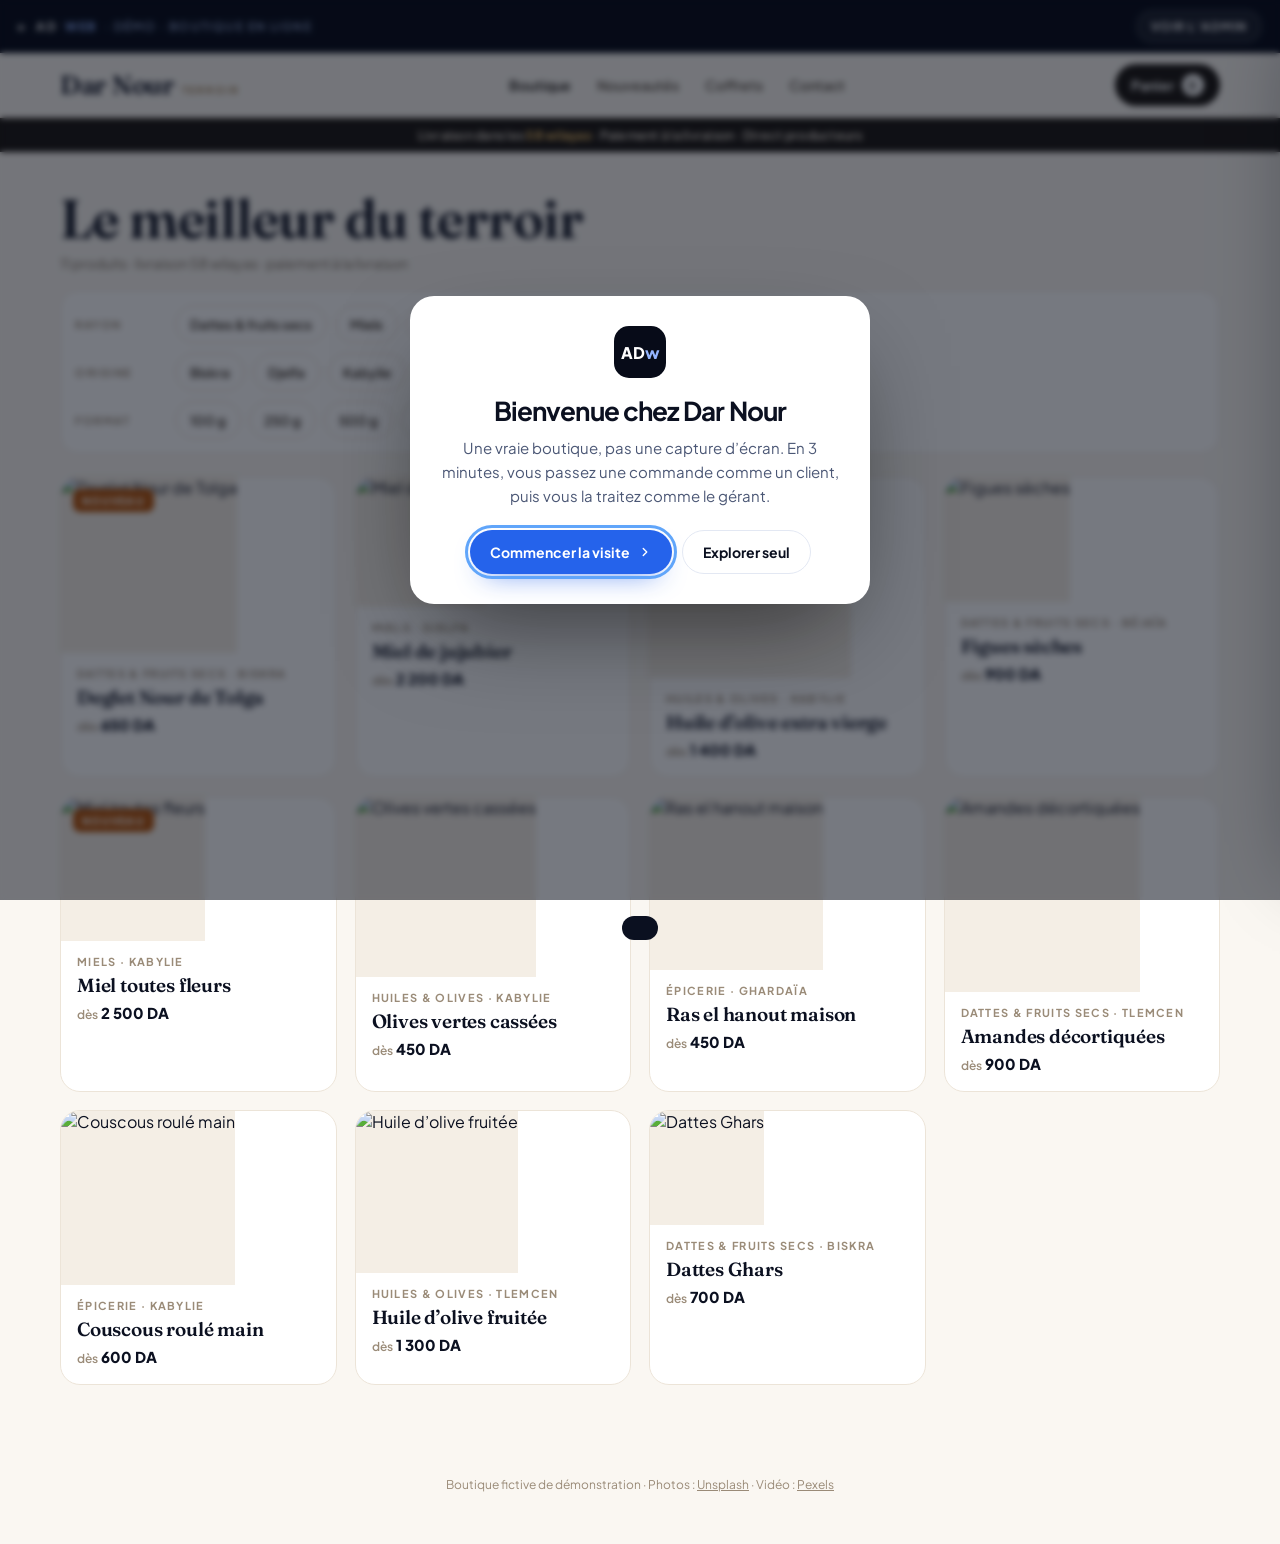
==== commit 70c86ff3: "Démo e-commerce : bandeau Sahara en deux versions à comparer (?fond=video / ?fond=sable) Vidéo Pexel" ====
--- a/demos/e-commerce/index.html
+++ b/demos/e-commerce/index.html
@@ -28,6 +28,36 @@
 @media (max-width:760px){.snav{display:none}}
 .ribbon{background:#1c1712;color:#efe6d8;font-size:12.5px;font-weight:600;text-align:center;padding:9px 12px;letter-spacing:.02em}
 .ribbon b{color:#f6c56b}
+/* Bandeau Sahara */
+.hero{position:relative;height:min(78vh,720px);min-height:480px;overflow:hidden;color:#fff;background:#c98a4a;touch-action:pan-y}
+.hbg{position:absolute;inset:0}
+.hvid{position:absolute;inset:0;width:100%;height:100%;object-fit:cover;animation:kb 28s ease-in-out infinite alternate}
+@keyframes kb{from{transform:scale(1.02)}to{transform:scale(1.12) translate(-1.5%,-1%)}}
+.hgrain{position:absolute;inset:0;opacity:.08;background-image:url("data:image/svg+xml,%3Csvg xmlns='http://www.w3.org/2000/svg' width='160' height='160'%3E%3Cfilter id='n'%3E%3CfeTurbulence type='fractalNoise' baseFrequency='.9' numOctaves='2'/%3E%3C/filter%3E%3Crect width='100%25' height='100%25' filter='url(%23n)'/%3E%3C/svg%3E");mix-blend-mode:overlay;pointer-events:none}
+.hc{position:absolute;inset:0;display:block}
+.hero::after{content:"";position:absolute;inset:0;pointer-events:none;background:linear-gradient(90deg,rgba(28,18,8,.62) 0%,rgba(28,18,8,.32) 42%,rgba(28,18,8,0) 70%),linear-gradient(0deg,rgba(28,18,8,.35),transparent 35%)}
+.hero.is-sand::after{background:linear-gradient(90deg,rgba(10,30,60,.55) 0%,rgba(10,30,60,.2) 45%,rgba(10,30,60,0) 68%)}
+@media (max-width:640px){.hero::after,.hero.is-sand::after{background:linear-gradient(180deg,rgba(10,25,50,.15) 0%,rgba(10,25,50,.55) 35%,rgba(30,15,5,.55) 100%)}}
+.hin{position:relative;z-index:2;height:100%;display:flex;flex-direction:column;justify-content:center;max-width:1200px;margin:0 auto;padding:0 20px;pointer-events:none}
+.hin>*{pointer-events:auto;max-width:620px}
+.heb{font-size:12.5px;font-weight:800;letter-spacing:.2em;text-transform:uppercase;color:#ffe2b0;margin:0 0 14px;opacity:0;animation:hu .9s .2s forwards}
+.hero h2{margin:0 0 16px;font-size:clamp(40px,6.4vw,82px);line-height:.98;font-weight:600;text-shadow:0 4px 30px rgba(40,20,0,.35);opacity:0;animation:hu .9s .35s forwards}
+.hero h2 em{font-style:italic;color:#ffd58f}
+.hero p.hl{margin:0 0 28px;font-size:17px;line-height:1.6;color:#fbead2;max-width:480px;opacity:0;animation:hu .9s .5s forwards}
+.hcta{display:flex;gap:12px;flex-wrap:wrap;opacity:0;animation:hu .9s .65s forwards}
+.hcta .b{min-height:52px;padding:14px 24px;font-size:15px}
+.b.sand{background:#fff3df;color:#2b1a0a}.b.sand:hover{background:#fff}
+.b.glass{background:rgba(255,255,255,.12);color:#fff;border:1px solid rgba(255,255,255,.35);backdrop-filter:blur(6px)}
+.htrust{display:flex;gap:22px;margin-top:34px;font-size:13px;font-weight:600;color:#fbead2;flex-wrap:wrap;opacity:0;animation:hu .9s .8s forwards}
+.htrust b{display:block;font-size:20px;color:#fff;font-family:Fraunces,serif;font-weight:600}
+@keyframes hu{from{opacity:0;transform:translateY(18px)}to{opacity:1;transform:none}}
+.hsw{position:absolute;z-index:3;right:16px;bottom:16px;display:flex;align-items:center;gap:4px;background:rgba(20,12,4,.55);backdrop-filter:blur(8px);border:1px solid rgba(255,255,255,.2);border-radius:999px;padding:4px;font-size:12px;font-weight:700}
+.hsw span{padding:0 8px 0 10px;color:#f3dcbb}
+.hsw a{text-decoration:none;color:#fff;padding:7px 12px;border-radius:999px}
+.hsw a.on{background:#fff3df;color:#2b1a0a}
+.hhint{position:absolute;z-index:2;left:50%;bottom:18px;transform:translateX(-50%);font-size:12px;font-weight:700;letter-spacing:.08em;color:#fff3df;opacity:.85;pointer-events:none;display:none}
+.is-sand .hhint{display:block}
+@media (max-width:640px){.hero{height:auto;min-height:580px}.hin{padding:84px 20px 80px}.hsw{left:auto;right:12px;top:12px;bottom:auto}.hhint{display:none!important}.htrust{gap:16px}}
 /* En-tête catalogue */
 .ch{padding:40px 0 18px;display:flex;justify-content:space-between;align-items:flex-end;gap:16px;flex-wrap:wrap}
 .ch h1{margin:0;font-size:clamp(34px,5vw,54px);font-weight:600;line-height:1}
@@ -226,6 +256,18 @@
     </div>
   </header>
   <div class="ribbon">Livraison dans les <b>58 wilayas</b> · Paiement à la livraison · Direct producteurs</div>
+  <section class="hero" id="hero" hidden aria-label="Bienvenue chez Dar Nour">
+    <div class="hbg"></div>
+    <div class="hin">
+      <p class="heb">Du Sahara au Djurdjura</p>
+      <h2 class="serif">Le goût du pays, <em>livré chez vous.</em></h2>
+      <p class="hl">Dattes de Tolga, miels des hauts plateaux, huile d’olive de Kabylie : sélectionnés chez les producteurs, livrés dans les 58 wilayas.</p>
+      <div class="hcta"><button class="b sand" type="button" data-scroll>Découvrir les produits</button><button class="b glass" type="button" onclick="document.getElementById('cartBtn').click()">Voir mon panier</button></div>
+      <div class="htrust"><div><b>11</b>producteurs partenaires</div><div><b>58</b>wilayas livrées</div><div><b>24–72 h</b>délai de livraison</div></div>
+    </div>
+    <div class="hhint" aria-hidden="true">Passez la souris sur le sable · cliquez pour le soulever</div>
+    <div class="hsw"></div>
+  </section>
   <div class="wrap">
     <div class="ch">
       <div>
@@ -236,7 +278,7 @@
     <div class="flt" id="filters"></div>
     <div class="grid" id="grid"></div>
   </div>
-  <p class="credit">Boutique fictive de démonstration · Photos : <a href="https://unsplash.com" target="_blank" rel="noopener">Unsplash</a></p>
+  <p class="credit">Boutique fictive de démonstration · Photos : <a href="https://unsplash.com" target="_blank" rel="noopener">Unsplash</a> · Vidéo : <a href="https://www.pexels.com" target="_blank" rel="noopener">Pexels</a></p>
 </main>
 
 <!-- Fiche produit -->
@@ -277,5 +319,6 @@
 
 <script src="../tour.js"></script>
 <script src="ecom.js"></script>
+<script src="hero.js"></script>
 </body>
 </html>
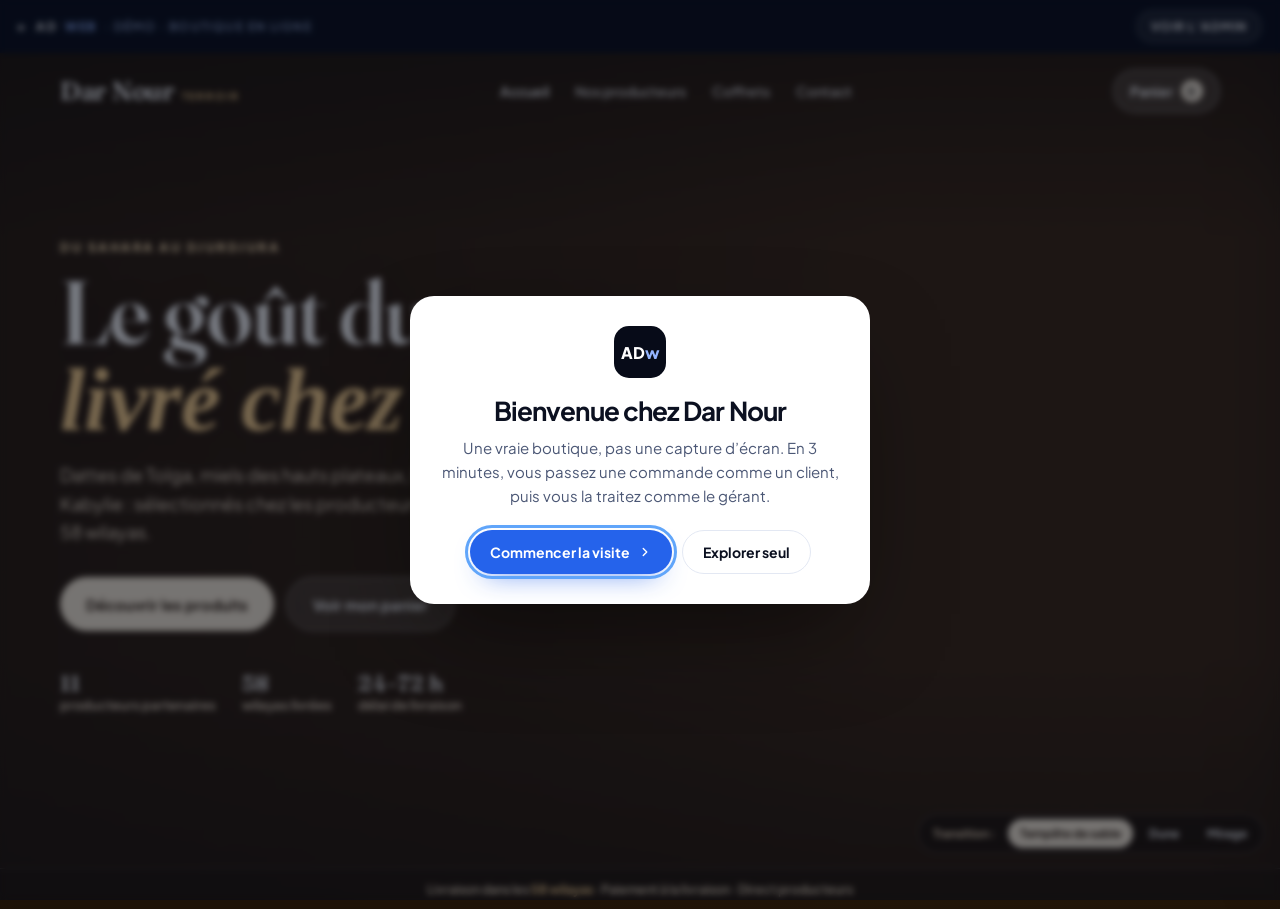
==== commit 7f61cb3b: "Démo e-commerce : accueil vidéo plein écran, header intégré, page produits séparée, 3 transitions à " ====
--- a/demos/e-commerce/index.html
+++ b/demos/e-commerce/index.html
@@ -28,39 +28,46 @@
 @media (max-width:760px){.snav{display:none}}
 .ribbon{background:#1c1712;color:#efe6d8;font-size:12.5px;font-weight:600;text-align:center;padding:9px 12px;letter-spacing:.02em}
 .ribbon b{color:#f6c56b}
-/* Bandeau Sahara */
-.hero{position:relative;height:min(78vh,720px);min-height:480px;overflow:hidden;color:#fff;background:#c98a4a;touch-action:pan-y}
+/* ---------- Page d'accueil vidéo ---------- */
+.landing{position:relative;height:calc(100vh - 44px);height:calc(100svh - 44px);min-height:560px;overflow:hidden;color:#fff;background:#3a2410}
 .hbg{position:absolute;inset:0}
-.hvid{position:absolute;inset:0;width:100%;height:100%;object-fit:cover;animation:kb 28s ease-in-out infinite alternate}
-@keyframes kb{from{transform:scale(1.02)}to{transform:scale(1.12) translate(-1.5%,-1%)}}
-.hgrain{position:absolute;inset:0;opacity:.08;background-image:url("data:image/svg+xml,%3Csvg xmlns='http://www.w3.org/2000/svg' width='160' height='160'%3E%3Cfilter id='n'%3E%3CfeTurbulence type='fractalNoise' baseFrequency='.9' numOctaves='2'/%3E%3C/filter%3E%3Crect width='100%25' height='100%25' filter='url(%23n)'/%3E%3C/svg%3E");mix-blend-mode:overlay;pointer-events:none}
-.hc{position:absolute;inset:0;display:block}
-.hero::after{content:"";position:absolute;inset:0;pointer-events:none;background:linear-gradient(90deg,rgba(28,18,8,.62) 0%,rgba(28,18,8,.32) 42%,rgba(28,18,8,0) 70%),linear-gradient(0deg,rgba(28,18,8,.35),transparent 35%)}
-.hero.is-sand::after{background:linear-gradient(90deg,rgba(10,30,60,.55) 0%,rgba(10,30,60,.2) 45%,rgba(10,30,60,0) 68%)}
-@media (max-width:640px){.hero::after,.hero.is-sand::after{background:linear-gradient(180deg,rgba(10,25,50,.15) 0%,rgba(10,25,50,.55) 35%,rgba(30,15,5,.55) 100%)}}
-.hin{position:relative;z-index:2;height:100%;display:flex;flex-direction:column;justify-content:center;max-width:1200px;margin:0 auto;padding:0 20px;pointer-events:none}
-.hin>*{pointer-events:auto;max-width:620px}
+.hvid{position:absolute;inset:0;width:100%;height:100%;object-fit:cover;animation:kb 30s ease-in-out infinite alternate}
+@keyframes kb{from{transform:scale(1.03)}to{transform:scale(1.13) translate(-1.5%,-1%)}}
+.hgrain{position:absolute;inset:0;opacity:.07;background-image:url("data:image/svg+xml,%3Csvg xmlns='http://www.w3.org/2000/svg' width='160' height='160'%3E%3Cfilter id='n'%3E%3CfeTurbulence type='fractalNoise' baseFrequency='.9' numOctaves='2'/%3E%3C/filter%3E%3Crect width='100%25' height='100%25' filter='url(%23n)'/%3E%3C/svg%3E");mix-blend-mode:overlay;pointer-events:none}
+.landing::after{content:"";position:absolute;inset:0;pointer-events:none;background:linear-gradient(180deg,rgba(20,12,4,.55) 0%,rgba(20,12,4,0) 22%),linear-gradient(90deg,rgba(28,18,8,.62) 0%,rgba(28,18,8,.3) 42%,rgba(28,18,8,0) 70%),linear-gradient(0deg,rgba(20,12,4,.55),transparent 30%)}
+.lh{position:absolute;z-index:3;top:0;left:0;right:0}
+.lh .wrap{display:flex;align-items:center;justify-content:space-between;gap:16px;height:76px}
+.lh .brand{color:#fff}.lh .brand small{color:#ffd58f}
+.lh .snav{color:rgba(255,255,255,.82)}.lh .snav span:first-child{color:#fff}
+.lh .cartb{background:rgba(255,255,255,.14);border:1px solid rgba(255,255,255,.35);backdrop-filter:blur(8px)}
+.lh .cartb .n{background:#fff3df}
+.hin{position:relative;z-index:2;height:100%;display:flex;flex-direction:column;justify-content:center;max-width:1200px;margin:0 auto;padding:60px 20px 70px;pointer-events:none}
+.hin>*{pointer-events:auto;max-width:640px}
 .heb{font-size:12.5px;font-weight:800;letter-spacing:.2em;text-transform:uppercase;color:#ffe2b0;margin:0 0 14px;opacity:0;animation:hu .9s .2s forwards}
-.hero h2{margin:0 0 16px;font-size:clamp(40px,6.4vw,82px);line-height:.98;font-weight:600;text-shadow:0 4px 30px rgba(40,20,0,.35);opacity:0;animation:hu .9s .35s forwards}
-.hero h2 em{font-style:italic;color:#ffd58f}
-.hero p.hl{margin:0 0 28px;font-size:17px;line-height:1.6;color:#fbead2;max-width:480px;opacity:0;animation:hu .9s .5s forwards}
+.landing h1{margin:0 0 18px;font-size:clamp(44px,7vw,92px);line-height:.96;font-weight:600;text-shadow:0 4px 30px rgba(40,20,0,.35);opacity:0;animation:hu .9s .35s forwards}
+.landing h1 em{font-style:italic;color:#ffd58f}
+.landing p.hl{margin:0 0 30px;font-size:18px;line-height:1.6;color:#fbead2;max-width:500px;opacity:0;animation:hu .9s .5s forwards}
 .hcta{display:flex;gap:12px;flex-wrap:wrap;opacity:0;animation:hu .9s .65s forwards}
-.hcta .b{min-height:52px;padding:14px 24px;font-size:15px}
+.hcta .b{min-height:54px;padding:14px 26px;font-size:15px}
 .b.sand{background:#fff3df;color:#2b1a0a}.b.sand:hover{background:#fff}
 .b.glass{background:rgba(255,255,255,.12);color:#fff;border:1px solid rgba(255,255,255,.35);backdrop-filter:blur(6px)}
-.htrust{display:flex;gap:22px;margin-top:34px;font-size:13px;font-weight:600;color:#fbead2;flex-wrap:wrap;opacity:0;animation:hu .9s .8s forwards}
-.htrust b{display:block;font-size:20px;color:#fff;font-family:Fraunces,serif;font-weight:600}
+.htrust{display:flex;gap:26px;margin-top:38px;font-size:13px;font-weight:600;color:#fbead2;flex-wrap:wrap;opacity:0;animation:hu .9s .8s forwards}
+.htrust b{display:block;font-size:22px;color:#fff;font-family:Fraunces,serif;font-weight:600}
 @keyframes hu{from{opacity:0;transform:translateY(18px)}to{opacity:1;transform:none}}
-.hsw{position:absolute;z-index:3;right:16px;bottom:16px;display:flex;align-items:center;gap:4px;background:rgba(20,12,4,.55);backdrop-filter:blur(8px);border:1px solid rgba(255,255,255,.2);border-radius:999px;padding:4px;font-size:12px;font-weight:700}
-.hsw span{padding:0 8px 0 10px;color:#f3dcbb}
-.hsw a{text-decoration:none;color:#fff;padding:7px 12px;border-radius:999px}
-.hsw a.on{background:#fff3df;color:#2b1a0a}
-.hhint{position:absolute;z-index:2;left:50%;bottom:18px;transform:translateX(-50%);font-size:12px;font-weight:700;letter-spacing:.08em;color:#fff3df;opacity:.85;pointer-events:none;display:none}
-.is-sand .hhint{display:block}
-@media (max-width:640px){.hero{height:auto;min-height:580px}.hin{padding:84px 20px 80px}.hsw{left:auto;right:12px;top:12px;bottom:auto}.hhint{display:none!important}.htrust{gap:16px}}
+.lrib{position:absolute;z-index:2;left:0;right:0;bottom:0;text-align:center;font-size:12.5px;font-weight:600;color:#f6e3c6;padding:12px 16px;border-top:1px solid rgba(255,255,255,.14);background:rgba(20,12,4,.25);backdrop-filter:blur(6px)}
+.lrib b{color:#ffd58f}
+.tsw{position:absolute;z-index:3;right:16px;bottom:56px;display:flex;align-items:center;gap:4px;flex-wrap:wrap;background:rgba(20,12,4,.55);backdrop-filter:blur(8px);border:1px solid rgba(255,255,255,.2);border-radius:999px;padding:4px;font-size:12px;font-weight:700}
+.tsw span{padding:0 8px 0 10px;color:#f3dcbb}
+.tsw button{border:0;background:none;color:#fff;padding:7px 12px;border-radius:999px;font-size:12px;font-weight:700}
+.tsw button.on{background:#fff3df;color:#2b1a0a}
+@media (max-width:640px){.lh .wrap{height:64px}.hin{justify-content:flex-end;padding:90px 20px 150px}.landing::after{background:linear-gradient(180deg,rgba(20,12,4,.5) 0%,rgba(20,12,4,.1) 30%,rgba(20,12,4,.7) 100%)}.tsw{left:12px;right:12px;bottom:52px;justify-content:center;border-radius:16px}.htrust{gap:18px;margin-top:28px}.lrib{font-size:11.5px}}
+/* Transitions */
+#trx{position:fixed;inset:0;z-index:78;pointer-events:none;width:100vw;height:100vh}
+#trx.block{pointer-events:auto}
+.sh .brand{cursor:pointer}
 /* En-tête catalogue */
 .ch{padding:40px 0 18px;display:flex;justify-content:space-between;align-items:flex-end;gap:16px;flex-wrap:wrap}
-.ch h1{margin:0;font-size:clamp(34px,5vw,54px);font-weight:600;line-height:1}
+
 .ch p{margin:8px 0 0;color:#7a6c5c;font-size:14px}
 /* Filtres */
 .flt{display:grid;gap:10px;padding:14px;border:1px solid #ece4d8;border-radius:18px;background:#fff}
@@ -248,37 +255,49 @@
 
 <!-- ===== BOUTIQUE ===== -->
 <main id="shop">
-  <header class="sh">
-    <div class="wrap">
-      <a class="brand serif" href="#" onclick="return false">Dar Nour <small>Terroir</small></a>
-      <nav class="snav" aria-label="Boutique"><span>Boutique</span><span>Nouveautés</span><span>Coffrets</span><span>Contact</span></nav>
-      <button class="cartb" id="cartBtn" type="button" aria-label="Ouvrir le panier">Panier <span class="n" id="cc">0</span></button>
-    </div>
-  </header>
-  <div class="ribbon">Livraison dans les <b>58 wilayas</b> · Paiement à la livraison · Direct producteurs</div>
-  <section class="hero" id="hero" hidden aria-label="Bienvenue chez Dar Nour">
-    <div class="hbg"></div>
+  <!-- Page d'accueil : vidéo plein écran, header intégré -->
+  <section class="landing" id="landing" aria-label="Bienvenue chez Dar Nour">
+    <div class="hbg" id="hbg"></div>
+    <header class="lh">
+      <div class="wrap">
+        <a class="brand serif" href="#" onclick="return false">Dar Nour <small>Terroir</small></a>
+        <nav class="snav" aria-label="Boutique"><span>Accueil</span><span>Nos producteurs</span><span>Coffrets</span><span>Contact</span></nav>
+        <button class="cartb" type="button" data-go-cart aria-label="Ouvrir le panier">Panier <span class="n" id="ccL">0</span></button>
+      </div>
+    </header>
     <div class="hin">
       <p class="heb">Du Sahara au Djurdjura</p>
-      <h2 class="serif">Le goût du pays, <em>livré chez vous.</em></h2>
+      <h1 class="serif">Le goût du pays, <em>livré chez vous.</em></h1>
       <p class="hl">Dattes de Tolga, miels des hauts plateaux, huile d’olive de Kabylie : sélectionnés chez les producteurs, livrés dans les 58 wilayas.</p>
-      <div class="hcta"><button class="b sand" type="button" data-scroll>Découvrir les produits</button><button class="b glass" type="button" onclick="document.getElementById('cartBtn').click()">Voir mon panier</button></div>
+      <div class="hcta"><button class="b sand" type="button" id="ctaDiscover" data-go-cat>Découvrir les produits</button><button class="b glass" type="button" data-go-cart>Voir mon panier</button></div>
       <div class="htrust"><div><b>11</b>producteurs partenaires</div><div><b>58</b>wilayas livrées</div><div><b>24–72 h</b>délai de livraison</div></div>
     </div>
-    <div class="hhint" aria-hidden="true">Passez la souris sur le sable · cliquez pour le soulever</div>
-    <div class="hsw"></div>
+    <div class="tsw" id="tsw" aria-label="Choisir la transition"></div>
+    <div class="lrib">Livraison dans les <b>58 wilayas</b> · Paiement à la livraison · Direct producteurs</div>
   </section>
-  <div class="wrap">
-    <div class="ch">
-      <div>
-        <h1 class="serif">Le meilleur du terroir</h1>
-        <p id="count"></p>
+
+  <!-- Page produits -->
+  <div id="catalog" hidden>
+    <header class="sh">
+      <div class="wrap">
+        <a class="brand serif" href="#" id="toLanding" title="Retour à l’accueil">Dar Nour <small>Terroir</small></a>
+        <nav class="snav" aria-label="Boutique"><span>Boutique</span><span>Nos producteurs</span><span>Coffrets</span><span>Contact</span></nav>
+        <button class="cartb" id="cartBtn" type="button" aria-label="Ouvrir le panier">Panier <span class="n" id="cc">0</span></button>
       </div>
+    </header>
+    <div class="ribbon">Livraison dans les <b>58 wilayas</b> · Paiement à la livraison · Direct producteurs</div>
+    <div class="wrap">
+      <div class="ch">
+        <div>
+          <h2 class="serif" style="margin:0;font-size:clamp(34px,5vw,54px);font-weight:600;line-height:1">Le meilleur du terroir</h2>
+          <p id="count"></p>
+        </div>
+      </div>
+      <div class="flt" id="filters"></div>
+      <div class="grid" id="grid"></div>
     </div>
-    <div class="flt" id="filters"></div>
-    <div class="grid" id="grid"></div>
+    <p class="credit">Boutique fictive de démonstration · Photos : <a href="https://unsplash.com" target="_blank" rel="noopener">Unsplash</a> · Vidéo : <a href="https://www.pexels.com" target="_blank" rel="noopener">Pexels</a></p>
   </div>
-  <p class="credit">Boutique fictive de démonstration · Photos : <a href="https://unsplash.com" target="_blank" rel="noopener">Unsplash</a> · Vidéo : <a href="https://www.pexels.com" target="_blank" rel="noopener">Pexels</a></p>
 </main>
 
 <!-- Fiche produit -->
@@ -319,6 +338,6 @@
 
 <script src="../tour.js"></script>
 <script src="ecom.js"></script>
-<script src="hero.js"></script>
+<script src="landing.js"></script>
 </body>
 </html>
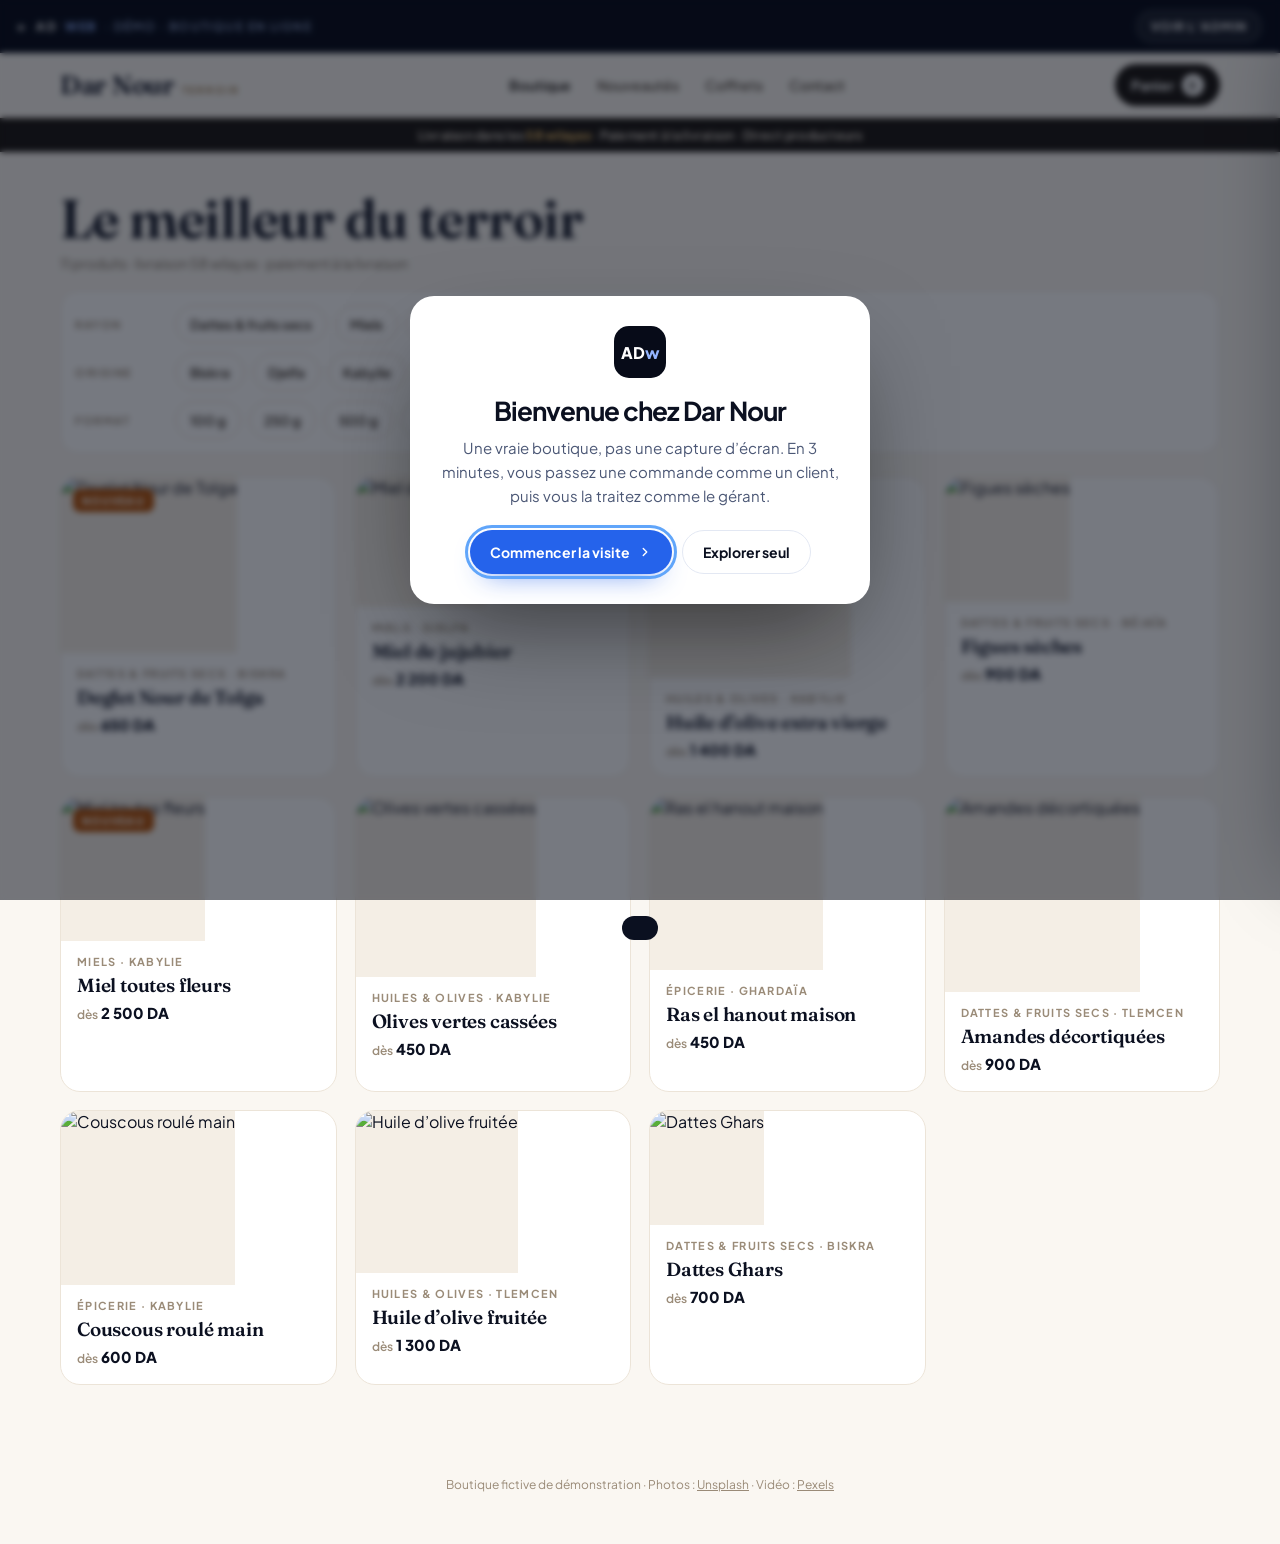
==== commit 9c346931: "Aperçu caché de la nouvelle boutique (demos/e-commerce/apercu/) : accueil vidéo, page produits, 3 tr" ====
--- a/demos/e-commerce/index.html
+++ b/demos/e-commerce/index.html
@@ -28,46 +28,39 @@
 @media (max-width:760px){.snav{display:none}}
 .ribbon{background:#1c1712;color:#efe6d8;font-size:12.5px;font-weight:600;text-align:center;padding:9px 12px;letter-spacing:.02em}
 .ribbon b{color:#f6c56b}
-/* ---------- Page d'accueil vidéo ---------- */
-.landing{position:relative;height:calc(100vh - 44px);height:calc(100svh - 44px);min-height:560px;overflow:hidden;color:#fff;background:#3a2410}
+/* Bandeau Sahara */
+.hero{position:relative;height:min(78vh,720px);min-height:480px;overflow:hidden;color:#fff;background:#c98a4a;touch-action:pan-y}
 .hbg{position:absolute;inset:0}
-.hvid{position:absolute;inset:0;width:100%;height:100%;object-fit:cover;animation:kb 30s ease-in-out infinite alternate}
-@keyframes kb{from{transform:scale(1.03)}to{transform:scale(1.13) translate(-1.5%,-1%)}}
-.hgrain{position:absolute;inset:0;opacity:.07;background-image:url("data:image/svg+xml,%3Csvg xmlns='http://www.w3.org/2000/svg' width='160' height='160'%3E%3Cfilter id='n'%3E%3CfeTurbulence type='fractalNoise' baseFrequency='.9' numOctaves='2'/%3E%3C/filter%3E%3Crect width='100%25' height='100%25' filter='url(%23n)'/%3E%3C/svg%3E");mix-blend-mode:overlay;pointer-events:none}
-.landing::after{content:"";position:absolute;inset:0;pointer-events:none;background:linear-gradient(180deg,rgba(20,12,4,.55) 0%,rgba(20,12,4,0) 22%),linear-gradient(90deg,rgba(28,18,8,.62) 0%,rgba(28,18,8,.3) 42%,rgba(28,18,8,0) 70%),linear-gradient(0deg,rgba(20,12,4,.55),transparent 30%)}
-.lh{position:absolute;z-index:3;top:0;left:0;right:0}
-.lh .wrap{display:flex;align-items:center;justify-content:space-between;gap:16px;height:76px}
-.lh .brand{color:#fff}.lh .brand small{color:#ffd58f}
-.lh .snav{color:rgba(255,255,255,.82)}.lh .snav span:first-child{color:#fff}
-.lh .cartb{background:rgba(255,255,255,.14);border:1px solid rgba(255,255,255,.35);backdrop-filter:blur(8px)}
-.lh .cartb .n{background:#fff3df}
-.hin{position:relative;z-index:2;height:100%;display:flex;flex-direction:column;justify-content:center;max-width:1200px;margin:0 auto;padding:60px 20px 70px;pointer-events:none}
-.hin>*{pointer-events:auto;max-width:640px}
+.hvid{position:absolute;inset:0;width:100%;height:100%;object-fit:cover;animation:kb 28s ease-in-out infinite alternate}
+@keyframes kb{from{transform:scale(1.02)}to{transform:scale(1.12) translate(-1.5%,-1%)}}
+.hgrain{position:absolute;inset:0;opacity:.08;background-image:url("data:image/svg+xml,%3Csvg xmlns='http://www.w3.org/2000/svg' width='160' height='160'%3E%3Cfilter id='n'%3E%3CfeTurbulence type='fractalNoise' baseFrequency='.9' numOctaves='2'/%3E%3C/filter%3E%3Crect width='100%25' height='100%25' filter='url(%23n)'/%3E%3C/svg%3E");mix-blend-mode:overlay;pointer-events:none}
+.hc{position:absolute;inset:0;display:block}
+.hero::after{content:"";position:absolute;inset:0;pointer-events:none;background:linear-gradient(90deg,rgba(28,18,8,.62) 0%,rgba(28,18,8,.32) 42%,rgba(28,18,8,0) 70%),linear-gradient(0deg,rgba(28,18,8,.35),transparent 35%)}
+.hero.is-sand::after{background:linear-gradient(90deg,rgba(10,30,60,.55) 0%,rgba(10,30,60,.2) 45%,rgba(10,30,60,0) 68%)}
+@media (max-width:640px){.hero::after,.hero.is-sand::after{background:linear-gradient(180deg,rgba(10,25,50,.15) 0%,rgba(10,25,50,.55) 35%,rgba(30,15,5,.55) 100%)}}
+.hin{position:relative;z-index:2;height:100%;display:flex;flex-direction:column;justify-content:center;max-width:1200px;margin:0 auto;padding:0 20px;pointer-events:none}
+.hin>*{pointer-events:auto;max-width:620px}
 .heb{font-size:12.5px;font-weight:800;letter-spacing:.2em;text-transform:uppercase;color:#ffe2b0;margin:0 0 14px;opacity:0;animation:hu .9s .2s forwards}
-.landing h1{margin:0 0 18px;font-size:clamp(44px,7vw,92px);line-height:.96;font-weight:600;text-shadow:0 4px 30px rgba(40,20,0,.35);opacity:0;animation:hu .9s .35s forwards}
-.landing h1 em{font-style:italic;color:#ffd58f}
-.landing p.hl{margin:0 0 30px;font-size:18px;line-height:1.6;color:#fbead2;max-width:500px;opacity:0;animation:hu .9s .5s forwards}
+.hero h2{margin:0 0 16px;font-size:clamp(40px,6.4vw,82px);line-height:.98;font-weight:600;text-shadow:0 4px 30px rgba(40,20,0,.35);opacity:0;animation:hu .9s .35s forwards}
+.hero h2 em{font-style:italic;color:#ffd58f}
+.hero p.hl{margin:0 0 28px;font-size:17px;line-height:1.6;color:#fbead2;max-width:480px;opacity:0;animation:hu .9s .5s forwards}
 .hcta{display:flex;gap:12px;flex-wrap:wrap;opacity:0;animation:hu .9s .65s forwards}
-.hcta .b{min-height:54px;padding:14px 26px;font-size:15px}
+.hcta .b{min-height:52px;padding:14px 24px;font-size:15px}
 .b.sand{background:#fff3df;color:#2b1a0a}.b.sand:hover{background:#fff}
 .b.glass{background:rgba(255,255,255,.12);color:#fff;border:1px solid rgba(255,255,255,.35);backdrop-filter:blur(6px)}
-.htrust{display:flex;gap:26px;margin-top:38px;font-size:13px;font-weight:600;color:#fbead2;flex-wrap:wrap;opacity:0;animation:hu .9s .8s forwards}
-.htrust b{display:block;font-size:22px;color:#fff;font-family:Fraunces,serif;font-weight:600}
+.htrust{display:flex;gap:22px;margin-top:34px;font-size:13px;font-weight:600;color:#fbead2;flex-wrap:wrap;opacity:0;animation:hu .9s .8s forwards}
+.htrust b{display:block;font-size:20px;color:#fff;font-family:Fraunces,serif;font-weight:600}
 @keyframes hu{from{opacity:0;transform:translateY(18px)}to{opacity:1;transform:none}}
-.lrib{position:absolute;z-index:2;left:0;right:0;bottom:0;text-align:center;font-size:12.5px;font-weight:600;color:#f6e3c6;padding:12px 16px;border-top:1px solid rgba(255,255,255,.14);background:rgba(20,12,4,.25);backdrop-filter:blur(6px)}
-.lrib b{color:#ffd58f}
-.tsw{position:absolute;z-index:3;right:16px;bottom:56px;display:flex;align-items:center;gap:4px;flex-wrap:wrap;background:rgba(20,12,4,.55);backdrop-filter:blur(8px);border:1px solid rgba(255,255,255,.2);border-radius:999px;padding:4px;font-size:12px;font-weight:700}
-.tsw span{padding:0 8px 0 10px;color:#f3dcbb}
-.tsw button{border:0;background:none;color:#fff;padding:7px 12px;border-radius:999px;font-size:12px;font-weight:700}
-.tsw button.on{background:#fff3df;color:#2b1a0a}
-@media (max-width:640px){.lh .wrap{height:64px}.hin{justify-content:flex-end;padding:90px 20px 150px}.landing::after{background:linear-gradient(180deg,rgba(20,12,4,.5) 0%,rgba(20,12,4,.1) 30%,rgba(20,12,4,.7) 100%)}.tsw{left:12px;right:12px;bottom:52px;justify-content:center;border-radius:16px}.htrust{gap:18px;margin-top:28px}.lrib{font-size:11.5px}}
-/* Transitions */
-#trx{position:fixed;inset:0;z-index:78;pointer-events:none;width:100vw;height:100vh}
-#trx.block{pointer-events:auto}
-.sh .brand{cursor:pointer}
+.hsw{position:absolute;z-index:3;right:16px;bottom:16px;display:flex;align-items:center;gap:4px;background:rgba(20,12,4,.55);backdrop-filter:blur(8px);border:1px solid rgba(255,255,255,.2);border-radius:999px;padding:4px;font-size:12px;font-weight:700}
+.hsw span{padding:0 8px 0 10px;color:#f3dcbb}
+.hsw a{text-decoration:none;color:#fff;padding:7px 12px;border-radius:999px}
+.hsw a.on{background:#fff3df;color:#2b1a0a}
+.hhint{position:absolute;z-index:2;left:50%;bottom:18px;transform:translateX(-50%);font-size:12px;font-weight:700;letter-spacing:.08em;color:#fff3df;opacity:.85;pointer-events:none;display:none}
+.is-sand .hhint{display:block}
+@media (max-width:640px){.hero{height:auto;min-height:580px}.hin{padding:84px 20px 80px}.hsw{left:auto;right:12px;top:12px;bottom:auto}.hhint{display:none!important}.htrust{gap:16px}}
 /* En-tête catalogue */
 .ch{padding:40px 0 18px;display:flex;justify-content:space-between;align-items:flex-end;gap:16px;flex-wrap:wrap}
-
+.ch h1{margin:0;font-size:clamp(34px,5vw,54px);font-weight:600;line-height:1}
 .ch p{margin:8px 0 0;color:#7a6c5c;font-size:14px}
 /* Filtres */
 .flt{display:grid;gap:10px;padding:14px;border:1px solid #ece4d8;border-radius:18px;background:#fff}
@@ -255,49 +248,37 @@
 
 <!-- ===== BOUTIQUE ===== -->
 <main id="shop">
-  <!-- Page d'accueil : vidéo plein écran, header intégré -->
-  <section class="landing" id="landing" aria-label="Bienvenue chez Dar Nour">
-    <div class="hbg" id="hbg"></div>
-    <header class="lh">
-      <div class="wrap">
-        <a class="brand serif" href="#" onclick="return false">Dar Nour <small>Terroir</small></a>
-        <nav class="snav" aria-label="Boutique"><span>Accueil</span><span>Nos producteurs</span><span>Coffrets</span><span>Contact</span></nav>
-        <button class="cartb" type="button" data-go-cart aria-label="Ouvrir le panier">Panier <span class="n" id="ccL">0</span></button>
-      </div>
-    </header>
+  <header class="sh">
+    <div class="wrap">
+      <a class="brand serif" href="#" onclick="return false">Dar Nour <small>Terroir</small></a>
+      <nav class="snav" aria-label="Boutique"><span>Boutique</span><span>Nouveautés</span><span>Coffrets</span><span>Contact</span></nav>
+      <button class="cartb" id="cartBtn" type="button" aria-label="Ouvrir le panier">Panier <span class="n" id="cc">0</span></button>
+    </div>
+  </header>
+  <div class="ribbon">Livraison dans les <b>58 wilayas</b> · Paiement à la livraison · Direct producteurs</div>
+  <section class="hero" id="hero" hidden aria-label="Bienvenue chez Dar Nour">
+    <div class="hbg"></div>
     <div class="hin">
       <p class="heb">Du Sahara au Djurdjura</p>
-      <h1 class="serif">Le goût du pays, <em>livré chez vous.</em></h1>
+      <h2 class="serif">Le goût du pays, <em>livré chez vous.</em></h2>
       <p class="hl">Dattes de Tolga, miels des hauts plateaux, huile d’olive de Kabylie : sélectionnés chez les producteurs, livrés dans les 58 wilayas.</p>
-      <div class="hcta"><button class="b sand" type="button" id="ctaDiscover" data-go-cat>Découvrir les produits</button><button class="b glass" type="button" data-go-cart>Voir mon panier</button></div>
+      <div class="hcta"><button class="b sand" type="button" data-scroll>Découvrir les produits</button><button class="b glass" type="button" onclick="document.getElementById('cartBtn').click()">Voir mon panier</button></div>
       <div class="htrust"><div><b>11</b>producteurs partenaires</div><div><b>58</b>wilayas livrées</div><div><b>24–72 h</b>délai de livraison</div></div>
     </div>
-    <div class="tsw" id="tsw" aria-label="Choisir la transition"></div>
-    <div class="lrib">Livraison dans les <b>58 wilayas</b> · Paiement à la livraison · Direct producteurs</div>
+    <div class="hhint" aria-hidden="true">Passez la souris sur le sable · cliquez pour le soulever</div>
+    <div class="hsw"></div>
   </section>
-
-  <!-- Page produits -->
-  <div id="catalog" hidden>
-    <header class="sh">
-      <div class="wrap">
-        <a class="brand serif" href="#" id="toLanding" title="Retour à l’accueil">Dar Nour <small>Terroir</small></a>
-        <nav class="snav" aria-label="Boutique"><span>Boutique</span><span>Nos producteurs</span><span>Coffrets</span><span>Contact</span></nav>
-        <button class="cartb" id="cartBtn" type="button" aria-label="Ouvrir le panier">Panier <span class="n" id="cc">0</span></button>
+  <div class="wrap">
+    <div class="ch">
+      <div>
+        <h1 class="serif">Le meilleur du terroir</h1>
+        <p id="count"></p>
       </div>
-    </header>
-    <div class="ribbon">Livraison dans les <b>58 wilayas</b> · Paiement à la livraison · Direct producteurs</div>
-    <div class="wrap">
-      <div class="ch">
-        <div>
-          <h2 class="serif" style="margin:0;font-size:clamp(34px,5vw,54px);font-weight:600;line-height:1">Le meilleur du terroir</h2>
-          <p id="count"></p>
-        </div>
-      </div>
-      <div class="flt" id="filters"></div>
-      <div class="grid" id="grid"></div>
-    </div>
-    <p class="credit">Boutique fictive de démonstration · Photos : <a href="https://unsplash.com" target="_blank" rel="noopener">Unsplash</a> · Vidéo : <a href="https://www.pexels.com" target="_blank" rel="noopener">Pexels</a></p>
+    </div>
+    <div class="flt" id="filters"></div>
+    <div class="grid" id="grid"></div>
   </div>
+  <p class="credit">Boutique fictive de démonstration · Photos : <a href="https://unsplash.com" target="_blank" rel="noopener">Unsplash</a> · Vidéo : <a href="https://www.pexels.com" target="_blank" rel="noopener">Pexels</a></p>
 </main>
 
 <!-- Fiche produit -->
@@ -338,6 +319,6 @@
 
 <script src="../tour.js"></script>
 <script src="ecom.js"></script>
-<script src="landing.js"></script>
+<script src="hero.js"></script>
 </body>
 </html>
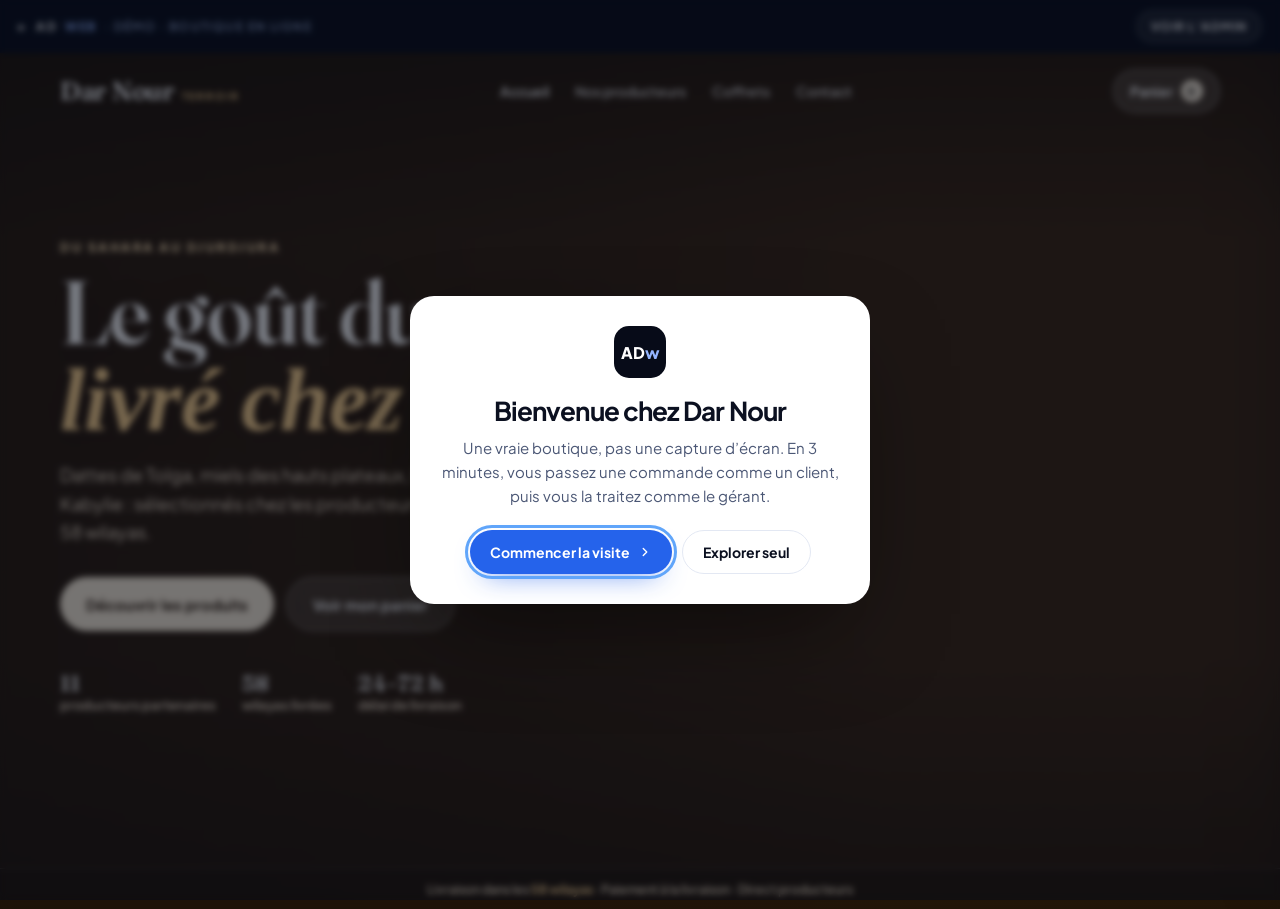
==== commit feede8d1: "Démo e-commerce : nouvelle boutique publiée (accueil vidéo, transition Dune avec logo, fond sable, p" ====
--- a/demos/e-commerce/index.html
+++ b/demos/e-commerce/index.html
@@ -28,39 +28,46 @@
 @media (max-width:760px){.snav{display:none}}
 .ribbon{background:#1c1712;color:#efe6d8;font-size:12.5px;font-weight:600;text-align:center;padding:9px 12px;letter-spacing:.02em}
 .ribbon b{color:#f6c56b}
-/* Bandeau Sahara */
-.hero{position:relative;height:min(78vh,720px);min-height:480px;overflow:hidden;color:#fff;background:#c98a4a;touch-action:pan-y}
+/* ---------- Page d'accueil vidéo ---------- */
+.landing{position:relative;height:calc(100vh - 44px);height:calc(100svh - 44px);min-height:560px;overflow:hidden;color:#fff;background:#3a2410}
 .hbg{position:absolute;inset:0}
-.hvid{position:absolute;inset:0;width:100%;height:100%;object-fit:cover;animation:kb 28s ease-in-out infinite alternate}
-@keyframes kb{from{transform:scale(1.02)}to{transform:scale(1.12) translate(-1.5%,-1%)}}
-.hgrain{position:absolute;inset:0;opacity:.08;background-image:url("data:image/svg+xml,%3Csvg xmlns='http://www.w3.org/2000/svg' width='160' height='160'%3E%3Cfilter id='n'%3E%3CfeTurbulence type='fractalNoise' baseFrequency='.9' numOctaves='2'/%3E%3C/filter%3E%3Crect width='100%25' height='100%25' filter='url(%23n)'/%3E%3C/svg%3E");mix-blend-mode:overlay;pointer-events:none}
-.hc{position:absolute;inset:0;display:block}
-.hero::after{content:"";position:absolute;inset:0;pointer-events:none;background:linear-gradient(90deg,rgba(28,18,8,.62) 0%,rgba(28,18,8,.32) 42%,rgba(28,18,8,0) 70%),linear-gradient(0deg,rgba(28,18,8,.35),transparent 35%)}
-.hero.is-sand::after{background:linear-gradient(90deg,rgba(10,30,60,.55) 0%,rgba(10,30,60,.2) 45%,rgba(10,30,60,0) 68%)}
-@media (max-width:640px){.hero::after,.hero.is-sand::after{background:linear-gradient(180deg,rgba(10,25,50,.15) 0%,rgba(10,25,50,.55) 35%,rgba(30,15,5,.55) 100%)}}
-.hin{position:relative;z-index:2;height:100%;display:flex;flex-direction:column;justify-content:center;max-width:1200px;margin:0 auto;padding:0 20px;pointer-events:none}
-.hin>*{pointer-events:auto;max-width:620px}
+.hvid{position:absolute;inset:0;width:100%;height:100%;object-fit:cover;animation:kb 30s ease-in-out infinite alternate}
+@keyframes kb{from{transform:scale(1.03)}to{transform:scale(1.13) translate(-1.5%,-1%)}}
+.hgrain{position:absolute;inset:0;opacity:.07;background-image:url("data:image/svg+xml,%3Csvg xmlns='http://www.w3.org/2000/svg' width='160' height='160'%3E%3Cfilter id='n'%3E%3CfeTurbulence type='fractalNoise' baseFrequency='.9' numOctaves='2'/%3E%3C/filter%3E%3Crect width='100%25' height='100%25' filter='url(%23n)'/%3E%3C/svg%3E");mix-blend-mode:overlay;pointer-events:none}
+.landing::after{content:"";position:absolute;inset:0;pointer-events:none;background:linear-gradient(180deg,rgba(20,12,4,.55) 0%,rgba(20,12,4,0) 22%),linear-gradient(90deg,rgba(28,18,8,.62) 0%,rgba(28,18,8,.3) 42%,rgba(28,18,8,0) 70%),linear-gradient(0deg,rgba(20,12,4,.55),transparent 30%)}
+.lh{position:absolute;z-index:3;top:0;left:0;right:0}
+.lh .wrap{display:flex;align-items:center;justify-content:space-between;gap:16px;height:76px}
+.lh .brand{color:#fff}.lh .brand small{color:#ffd58f}
+.lh .snav{color:rgba(255,255,255,.82)}.lh .snav span:first-child{color:#fff}
+.lh .cartb{background:rgba(255,255,255,.14);border:1px solid rgba(255,255,255,.35);backdrop-filter:blur(8px)}
+.lh .cartb .n{background:#fff3df}
+.hin{position:relative;z-index:2;height:100%;display:flex;flex-direction:column;justify-content:center;max-width:1200px;margin:0 auto;padding:60px 20px 70px;pointer-events:none}
+.hin>*{pointer-events:auto;max-width:640px}
 .heb{font-size:12.5px;font-weight:800;letter-spacing:.2em;text-transform:uppercase;color:#ffe2b0;margin:0 0 14px;opacity:0;animation:hu .9s .2s forwards}
-.hero h2{margin:0 0 16px;font-size:clamp(40px,6.4vw,82px);line-height:.98;font-weight:600;text-shadow:0 4px 30px rgba(40,20,0,.35);opacity:0;animation:hu .9s .35s forwards}
-.hero h2 em{font-style:italic;color:#ffd58f}
-.hero p.hl{margin:0 0 28px;font-size:17px;line-height:1.6;color:#fbead2;max-width:480px;opacity:0;animation:hu .9s .5s forwards}
+.landing h1{margin:0 0 18px;font-size:clamp(44px,7vw,92px);line-height:.96;font-weight:600;text-shadow:0 4px 30px rgba(40,20,0,.35);opacity:0;animation:hu .9s .35s forwards}
+.landing h1 em{font-style:italic;color:#ffd58f}
+.landing p.hl{margin:0 0 30px;font-size:18px;line-height:1.6;color:#fbead2;max-width:500px;opacity:0;animation:hu .9s .5s forwards}
 .hcta{display:flex;gap:12px;flex-wrap:wrap;opacity:0;animation:hu .9s .65s forwards}
-.hcta .b{min-height:52px;padding:14px 24px;font-size:15px}
+.hcta .b{min-height:54px;padding:14px 26px;font-size:15px}
 .b.sand{background:#fff3df;color:#2b1a0a}.b.sand:hover{background:#fff}
 .b.glass{background:rgba(255,255,255,.12);color:#fff;border:1px solid rgba(255,255,255,.35);backdrop-filter:blur(6px)}
-.htrust{display:flex;gap:22px;margin-top:34px;font-size:13px;font-weight:600;color:#fbead2;flex-wrap:wrap;opacity:0;animation:hu .9s .8s forwards}
-.htrust b{display:block;font-size:20px;color:#fff;font-family:Fraunces,serif;font-weight:600}
+.htrust{display:flex;gap:26px;margin-top:38px;font-size:13px;font-weight:600;color:#fbead2;flex-wrap:wrap;opacity:0;animation:hu .9s .8s forwards}
+.htrust b{display:block;font-size:22px;color:#fff;font-family:Fraunces,serif;font-weight:600}
 @keyframes hu{from{opacity:0;transform:translateY(18px)}to{opacity:1;transform:none}}
-.hsw{position:absolute;z-index:3;right:16px;bottom:16px;display:flex;align-items:center;gap:4px;background:rgba(20,12,4,.55);backdrop-filter:blur(8px);border:1px solid rgba(255,255,255,.2);border-radius:999px;padding:4px;font-size:12px;font-weight:700}
-.hsw span{padding:0 8px 0 10px;color:#f3dcbb}
-.hsw a{text-decoration:none;color:#fff;padding:7px 12px;border-radius:999px}
-.hsw a.on{background:#fff3df;color:#2b1a0a}
-.hhint{position:absolute;z-index:2;left:50%;bottom:18px;transform:translateX(-50%);font-size:12px;font-weight:700;letter-spacing:.08em;color:#fff3df;opacity:.85;pointer-events:none;display:none}
-.is-sand .hhint{display:block}
-@media (max-width:640px){.hero{height:auto;min-height:580px}.hin{padding:84px 20px 80px}.hsw{left:auto;right:12px;top:12px;bottom:auto}.hhint{display:none!important}.htrust{gap:16px}}
+.lrib{position:absolute;z-index:2;left:0;right:0;bottom:0;text-align:center;font-size:12.5px;font-weight:600;color:#f6e3c6;padding:12px 16px;border-top:1px solid rgba(255,255,255,.14);background:rgba(20,12,4,.25);backdrop-filter:blur(6px)}
+.lrib b{color:#ffd58f}
+.tsw{position:absolute;z-index:3;right:16px;bottom:56px;display:flex;align-items:center;gap:4px;flex-wrap:wrap;background:rgba(20,12,4,.55);backdrop-filter:blur(8px);border:1px solid rgba(255,255,255,.2);border-radius:999px;padding:4px;font-size:12px;font-weight:700}
+.tsw span{padding:0 8px 0 10px;color:#f3dcbb}
+.tsw button{border:0;background:none;color:#fff;padding:7px 12px;border-radius:999px;font-size:12px;font-weight:700}
+.tsw button.on{background:#fff3df;color:#2b1a0a}
+@media (max-width:640px){.lh .wrap{height:64px}.hin{justify-content:flex-end;padding:90px 20px 150px}.landing::after{background:linear-gradient(180deg,rgba(20,12,4,.5) 0%,rgba(20,12,4,.1) 30%,rgba(20,12,4,.7) 100%)}.tsw{left:12px;right:12px;bottom:52px;justify-content:center;border-radius:16px}.htrust{gap:18px;margin-top:28px}.lrib{font-size:11.5px}}
+/* Transitions */
+#trx{position:fixed;inset:0;z-index:78;pointer-events:none;width:100vw;height:100vh}
+#trx.block{pointer-events:auto}
+.sh .brand{cursor:pointer}
 /* En-tête catalogue */
 .ch{padding:40px 0 18px;display:flex;justify-content:space-between;align-items:flex-end;gap:16px;flex-wrap:wrap}
-.ch h1{margin:0;font-size:clamp(34px,5vw,54px);font-weight:600;line-height:1}
+
 .ch p{margin:8px 0 0;color:#7a6c5c;font-size:14px}
 /* Filtres */
 .flt{display:grid;gap:10px;padding:14px;border:1px solid #ece4d8;border-radius:18px;background:#fff}
@@ -237,6 +244,29 @@
 .rk i{grid-column:1/-1;height:6px;border-radius:3px;background:#eef2f9;overflow:hidden;display:block}
 .rk i u{display:block;height:100%;background:var(--blue);border-radius:3px}
 .note{font-size:12.5px;color:var(--soft);margin-top:14px}
+
+/* ---------- Thème « sable » : remplace le blanc sur toute la boutique ---------- */
+body{background:#ecdcc0}
+#shop,#catalog{background:#ecdcc0 url("data:image/svg+xml,%3Csvg xmlns='http://www.w3.org/2000/svg' width='220' height='220'%3E%3Cfilter id='n'%3E%3CfeTurbulence type='fractalNoise' baseFrequency='.85' numOctaves='3' stitchTiles='stitch'/%3E%3CfeColorMatrix values='0 0 0 0 .45 0 0 0 0 .28 0 0 0 0 .1 0 0 0 .09 0'/%3E%3C/filter%3E%3Crect width='100%25' height='100%25' filter='url(%23n)'/%3E%3C/svg%3E")}
+#catalog{background-image:url("data:image/svg+xml,%3Csvg xmlns='http://www.w3.org/2000/svg' width='220' height='220'%3E%3Cfilter id='n'%3E%3CfeTurbulence type='fractalNoise' baseFrequency='.85' numOctaves='3' stitchTiles='stitch'/%3E%3CfeColorMatrix values='0 0 0 0 .45 0 0 0 0 .28 0 0 0 0 .1 0 0 0 .09 0'/%3E%3C/filter%3E%3Crect width='100%25' height='100%25' filter='url(%23n)'/%3E%3C/svg%3E"),radial-gradient(1200px 500px at 85% -10%,rgba(255,214,150,.55),transparent 70%),linear-gradient(180deg,#f0e1c6,#e6d1ad)}
+.sh{background:rgba(240,225,198,.88);border-bottom-color:#dcc7a3}
+.flt,.pc,.it,.sz,.chip,.qty,.mode,.fld input,.fld select,.mx{background:#fbf3e5}
+.flt,.pc{border-color:#dfcaa6}
+.chip,.sz,.qty,.mode,.fld input,.fld select{border-color:#d9c39d}
+.chip.on,.sz.on{background:#2b1a0a;border-color:#2b1a0a;color:#fff}
+.pc:hover{box-shadow:0 24px 50px -28px rgba(90,55,15,.55)}
+.pc .im{background:#e8d5b4}
+.md{background:#f8eedd}
+.gal{background:#ecdcc0}.gal .main,.thumbs button{background:#e3cfac}
+.notes span{background:#ecdcc0}
+.drw{background:#f8eedd}.drw .hd{border-color:#e2cfae}.drw .ft{background:#f1e3cb;border-color:#e2cfae}
+.it{background:none;border-color:#e6d5b6}.it .th{background:#e3cfac}
+.sum,.testfill{background:#f1e3cb}
+.perks,.drw .hd{border-color:#e2cfae}
+.ch p,.pc .mt,.frow .lb{color:#8a6c48}
+.credit{color:#8a6c48}
+.b.gold{background:#2b1a0a}
+.ov{background:rgba(43,26,10,.55)}
 </style>
 </head>
 <body>
@@ -248,37 +278,48 @@
 
 <!-- ===== BOUTIQUE ===== -->
 <main id="shop">
-  <header class="sh">
-    <div class="wrap">
-      <a class="brand serif" href="#" onclick="return false">Dar Nour <small>Terroir</small></a>
-      <nav class="snav" aria-label="Boutique"><span>Boutique</span><span>Nouveautés</span><span>Coffrets</span><span>Contact</span></nav>
-      <button class="cartb" id="cartBtn" type="button" aria-label="Ouvrir le panier">Panier <span class="n" id="cc">0</span></button>
-    </div>
-  </header>
-  <div class="ribbon">Livraison dans les <b>58 wilayas</b> · Paiement à la livraison · Direct producteurs</div>
-  <section class="hero" id="hero" hidden aria-label="Bienvenue chez Dar Nour">
-    <div class="hbg"></div>
+  <!-- Page d'accueil : vidéo plein écran, header intégré -->
+  <section class="landing" id="landing" aria-label="Bienvenue chez Dar Nour">
+    <div class="hbg" id="hbg"></div>
+    <header class="lh">
+      <div class="wrap">
+        <a class="brand serif" href="#" onclick="return false">Dar Nour <small>Terroir</small></a>
+        <nav class="snav" aria-label="Boutique"><span>Accueil</span><span>Nos producteurs</span><span>Coffrets</span><span>Contact</span></nav>
+        <button class="cartb" type="button" data-go-cart aria-label="Ouvrir le panier">Panier <span class="n" id="ccL">0</span></button>
+      </div>
+    </header>
     <div class="hin">
       <p class="heb">Du Sahara au Djurdjura</p>
-      <h2 class="serif">Le goût du pays, <em>livré chez vous.</em></h2>
+      <h1 class="serif">Le goût du pays, <em>livré chez vous.</em></h1>
       <p class="hl">Dattes de Tolga, miels des hauts plateaux, huile d’olive de Kabylie : sélectionnés chez les producteurs, livrés dans les 58 wilayas.</p>
-      <div class="hcta"><button class="b sand" type="button" data-scroll>Découvrir les produits</button><button class="b glass" type="button" onclick="document.getElementById('cartBtn').click()">Voir mon panier</button></div>
+      <div class="hcta"><button class="b sand" type="button" id="ctaDiscover" data-go-cat>Découvrir les produits</button><button class="b glass" type="button" data-go-cart>Voir mon panier</button></div>
       <div class="htrust"><div><b>11</b>producteurs partenaires</div><div><b>58</b>wilayas livrées</div><div><b>24–72 h</b>délai de livraison</div></div>
     </div>
-    <div class="hhint" aria-hidden="true">Passez la souris sur le sable · cliquez pour le soulever</div>
-    <div class="hsw"></div>
+    <div class="lrib">Livraison dans les <b>58 wilayas</b> · Paiement à la livraison · Direct producteurs</div>
   </section>
-  <div class="wrap">
-    <div class="ch">
-      <div>
-        <h1 class="serif">Le meilleur du terroir</h1>
-        <p id="count"></p>
+
+  <!-- Page produits -->
+  <div id="catalog" hidden>
+    <header class="sh">
+      <div class="wrap">
+        <a class="brand serif" href="#" id="toLanding" title="Retour à l’accueil">Dar Nour <small>Terroir</small></a>
+        <nav class="snav" aria-label="Boutique"><span>Boutique</span><span>Nos producteurs</span><span>Coffrets</span><span>Contact</span></nav>
+        <button class="cartb" id="cartBtn" type="button" aria-label="Ouvrir le panier">Panier <span class="n" id="cc">0</span></button>
       </div>
+    </header>
+    <div class="ribbon">Livraison dans les <b>58 wilayas</b> · Paiement à la livraison · Direct producteurs</div>
+    <div class="wrap">
+      <div class="ch">
+        <div>
+          <h2 class="serif" style="margin:0;font-size:clamp(34px,5vw,54px);font-weight:600;line-height:1">Le meilleur du terroir</h2>
+          <p id="count"></p>
+        </div>
+      </div>
+      <div class="flt" id="filters"></div>
+      <div class="grid" id="grid"></div>
     </div>
-    <div class="flt" id="filters"></div>
-    <div class="grid" id="grid"></div>
+    <p class="credit">Boutique fictive de démonstration · Photos : <a href="https://unsplash.com" target="_blank" rel="noopener">Unsplash</a> · Vidéo : <a href="https://www.pexels.com" target="_blank" rel="noopener">Pexels</a></p>
   </div>
-  <p class="credit">Boutique fictive de démonstration · Photos : <a href="https://unsplash.com" target="_blank" rel="noopener">Unsplash</a> · Vidéo : <a href="https://www.pexels.com" target="_blank" rel="noopener">Pexels</a></p>
 </main>
 
 <!-- Fiche produit -->
@@ -319,6 +360,6 @@
 
 <script src="../tour.js"></script>
 <script src="ecom.js"></script>
-<script src="hero.js"></script>
+<script src="landing.js"></script>
 </body>
 </html>
